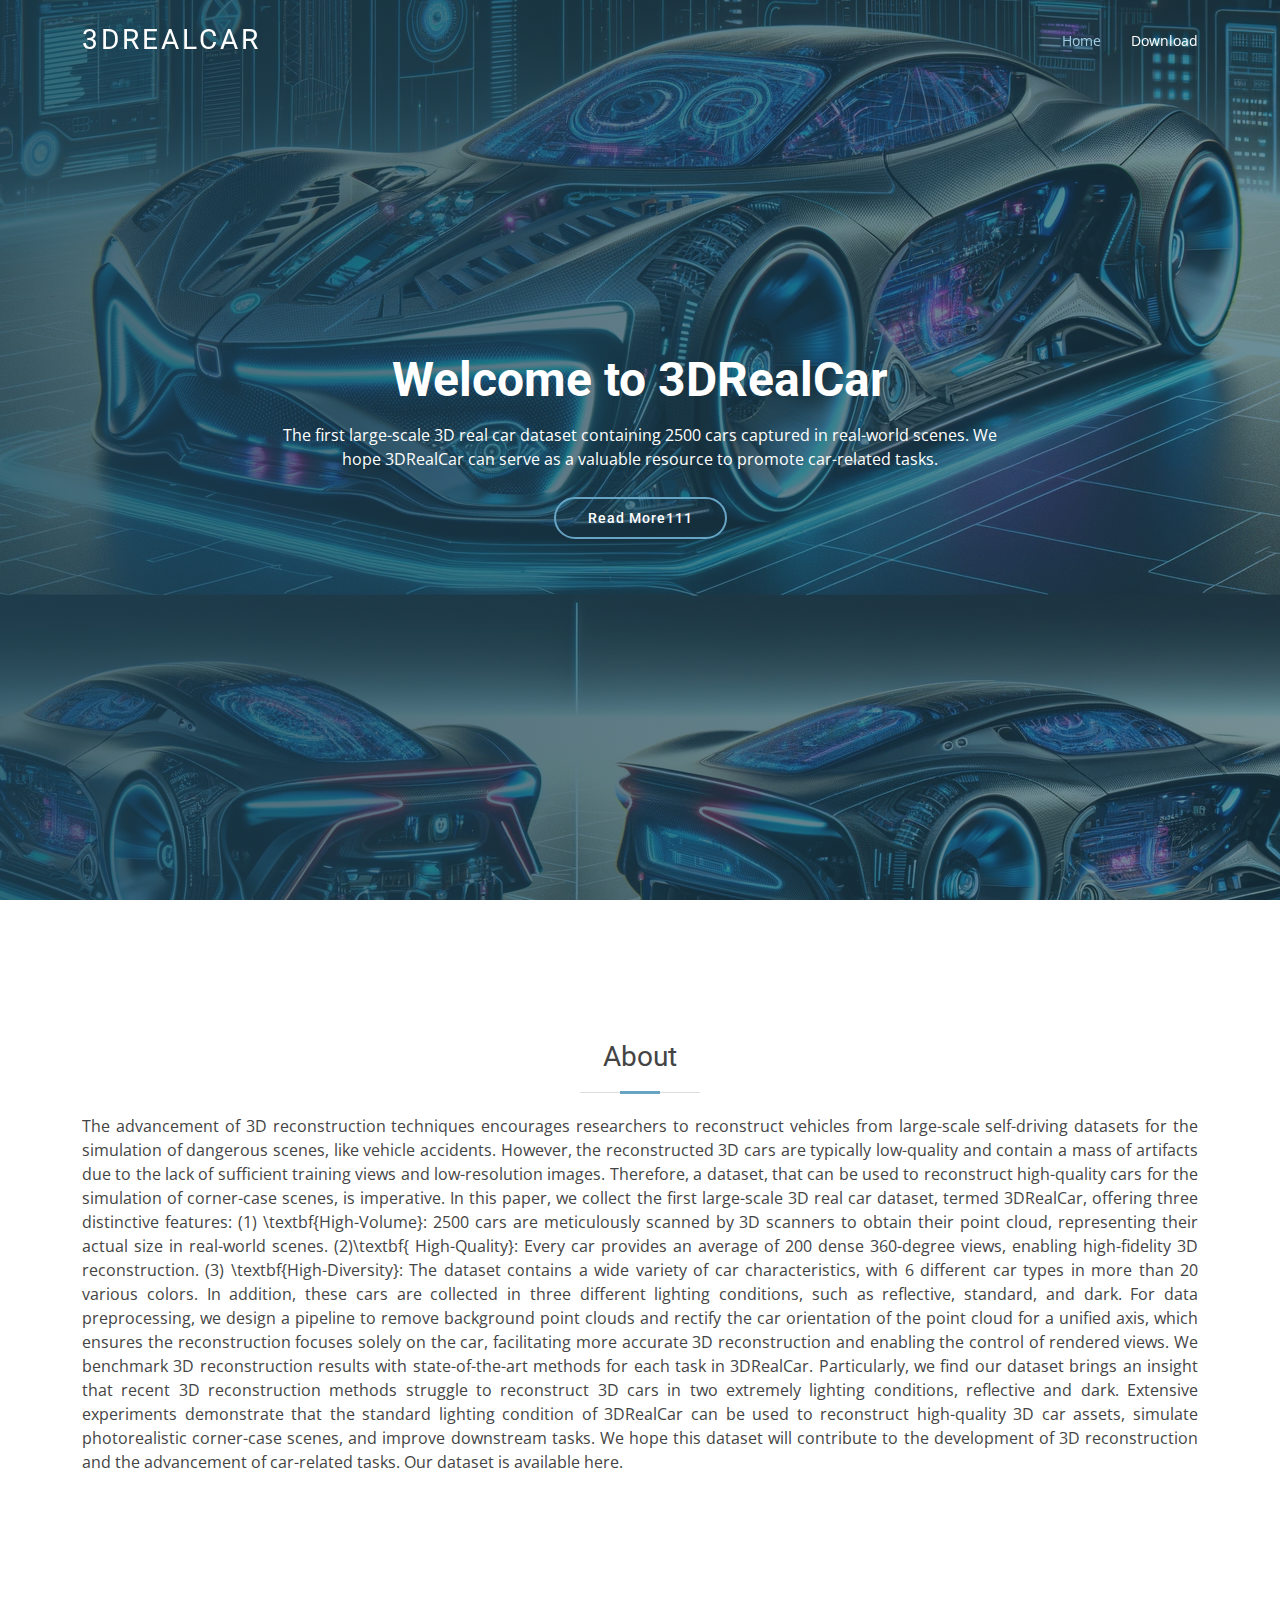
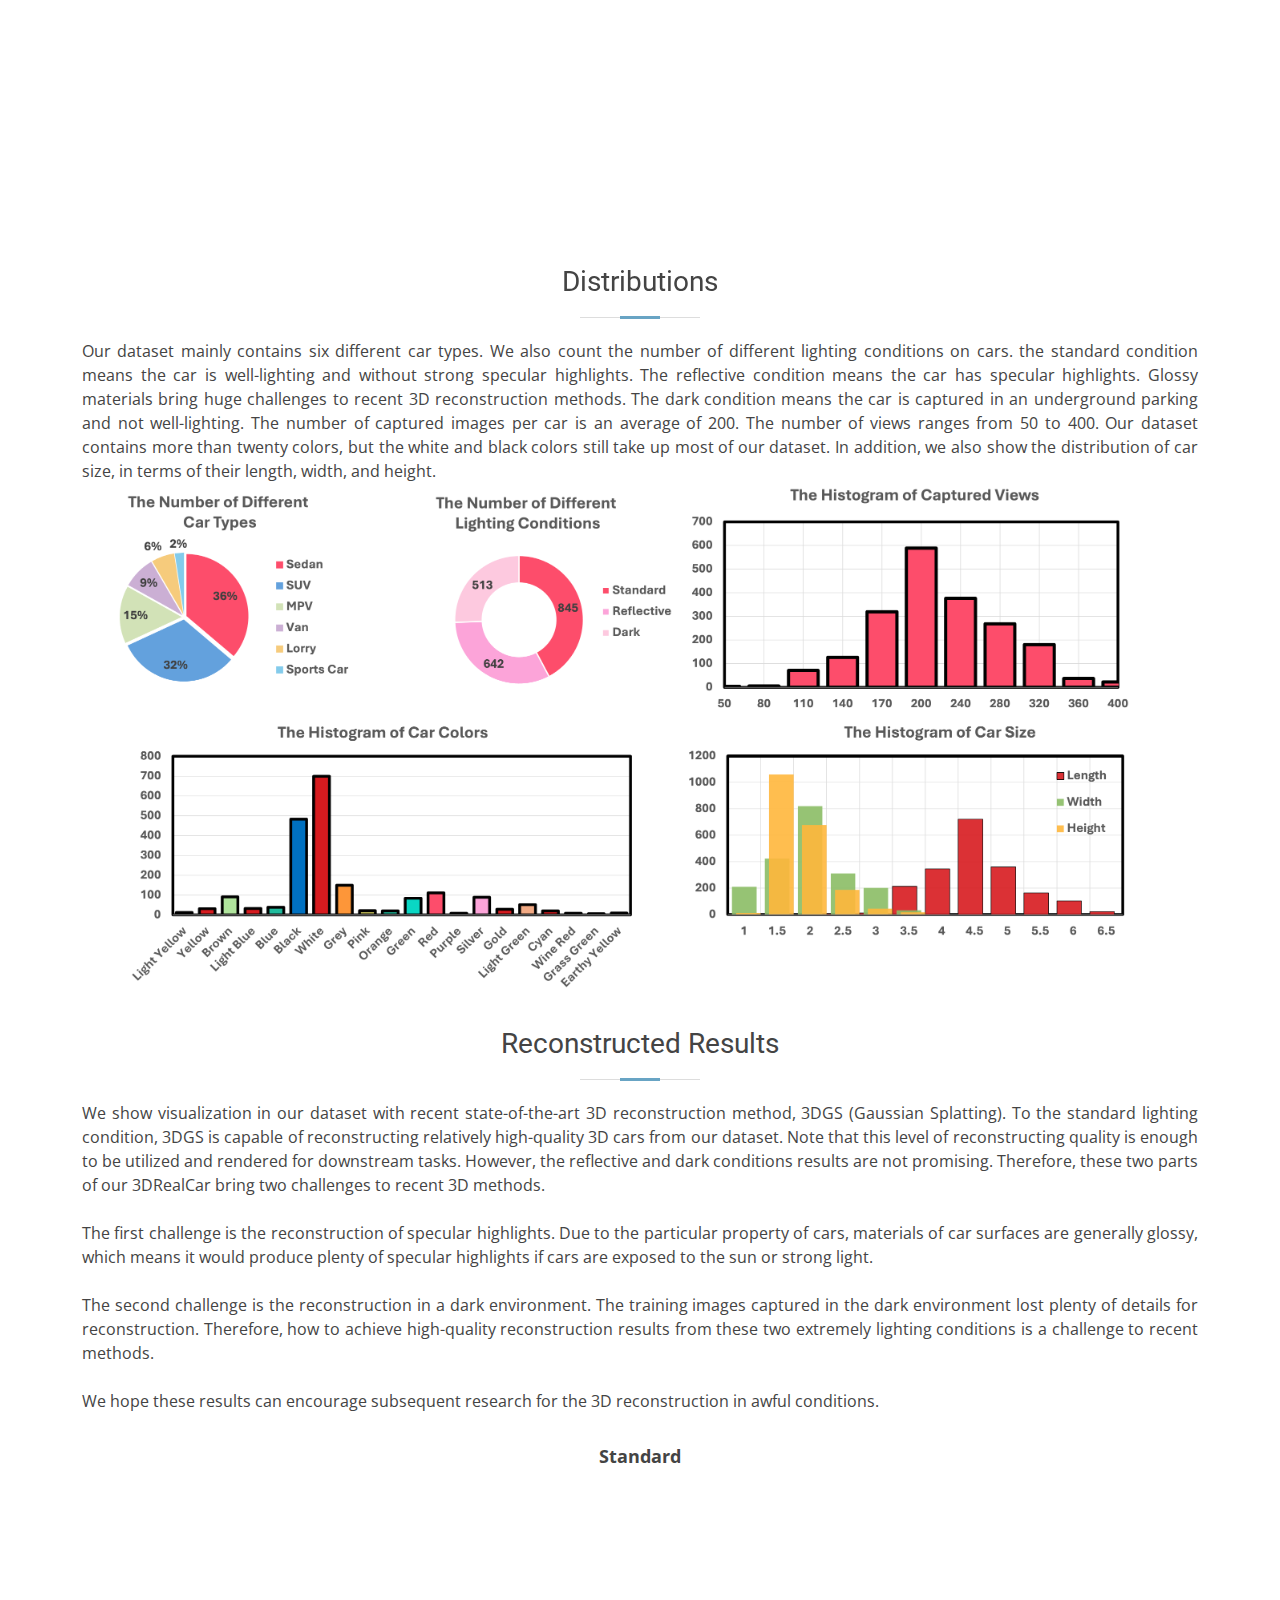
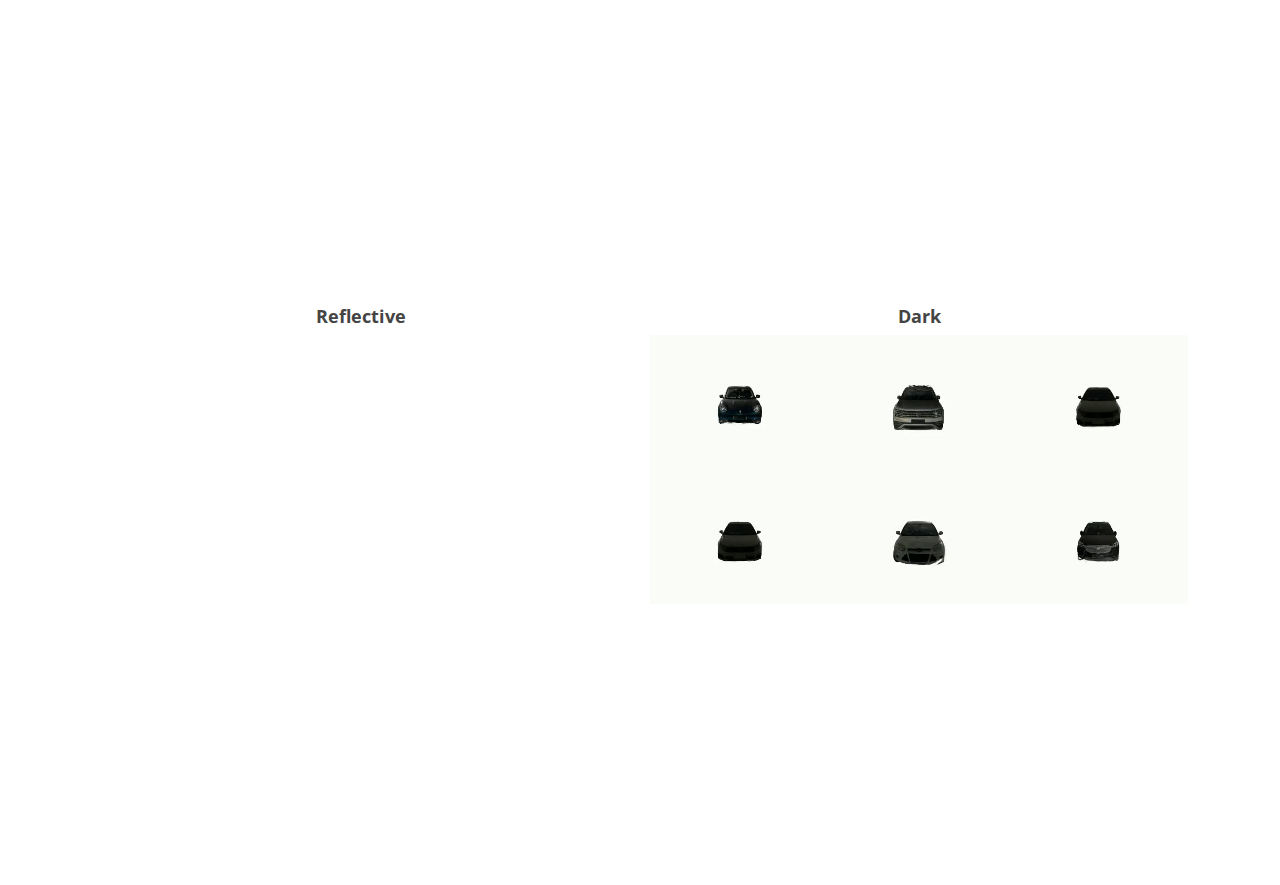
==== index.html @ 053c08f3 "update" ====
<!DOCTYPE html>
<html lang="en">

<head>
  <meta charset="utf-8">
  <meta content="width=device-width, initial-scale=1.0" name="viewport">

  <title>3DRealCar: The first large-scale 3D car dataset </title>
  <meta content="" name="description">
  <meta content="" name="keywords">

  <!-- Favicons -->
  <link href="assets/img/favicon.png" rel="icon">
  <link href="assets/img/apple-touch-icon.png" rel="apple-touch-icon">

  <!-- Google Fonts -->
  <link href="https://fonts.googleapis.com/css?family=Open+Sans:300,300i,400,400i,600,600i,700,700i|Roboto:300,300i,400,400i,500,500i,700,700i&display=swap" rel="stylesheet">

  <!-- Vendor CSS Files -->
  <link href="assets/vendor/animate.css/animate.min.css" rel="stylesheet">
  <link href="assets/vendor/aos/aos.css" rel="stylesheet">
  <link href="assets/vendor/bootstrap/css/bootstrap.min.css" rel="stylesheet">
  <link href="assets/vendor/bootstrap-icons/bootstrap-icons.css" rel="stylesheet">
  <link href="assets/vendor/boxicons/css/boxicons.min.css" rel="stylesheet">
  <link href="assets/vendor/glightbox/css/glightbox.min.css" rel="stylesheet">
  <link href="assets/vendor/swiper/swiper-bundle.min.css" rel="stylesheet">

  <!-- Template Main CSS File -->
  <link href="assets/css/style.css" rel="stylesheet">

  <!-- =======================================================
  * Template Name: Moderna
  * Template URL: https://bootstrapmade.com/free-bootstrap-template-corporate-moderna/
  * Updated: May 7 2024 with Bootstrap v5.3.3
  * Author: BootstrapMade.com
  * License: https://bootstrapmade.com/license/
  ======================================================== -->
</head>

<body>

  <!-- ======= Header ======= -->
  <header id="header" class="fixed-top d-flex align-items-center header-transparent">
    <div class="container d-flex justify-content-between align-items-center">

      <div class="logo">
        <h1 class="text-light"><a href="index.html"><span>3DRealCar</span></a></h1>
        <!-- Uncomment below if you prefer to use an image logo -->
        <!-- <a href="index.html"><img src="assets/img/logo.png" alt="" class="img-fluid"></a>-->
      </div>

      <nav id="navbar" class="navbar">
        <ul>
          <li><a class="active " href="index.html">Home</a></li>
          <li><a href="download.html">Download</a></li>
        </ul>
      </nav>

    </div>




  </header><!-- End Header -->

  <!-- ======= Hero No Slider Section ======= -->
  <section id="hero-no-slider" class="d-flex justify-cntent-center align-items-center">
    <div class="container position-relative" data-aos="fade-up" data-aos-delay="100">
      <div class="row justify-content-center">
        <div class="col-xl-8">
          <h2>Welcome to 3DRealCar</h2>
          <p>The first large-scale 3D real car dataset containing 2500 cars captured in real-world scenes. We hope 3DRealCar can serve as a valuable resource to promote car-related tasks.</p>
          <a href="#about" class="btn-get-started ">Read More111</a>
        </div>
      </div>
    </div>
  </section><!-- End Hero No Slider Sectio -->

  <main id="main">




    <!-- ======= Features Section ======= -->
    <section class="features">
      <div class="container">

        <div class="section-title" id="about">
          <h2>About</h2>

          <p>The advancement of 3D reconstruction techniques encourages researchers to reconstruct vehicles from large-scale self-driving datasets for the simulation of dangerous scenes, like vehicle accidents. However, the reconstructed 3D cars are typically low-quality and contain a mass of artifacts due to the lack of sufficient training views and low-resolution images.
Therefore, a dataset, that can be used to reconstruct high-quality cars for the simulation of corner-case scenes, is imperative. In this paper, we collect the first large-scale 3D real car dataset, termed 3DRealCar, offering three distinctive features: (1) \textbf{High-Volume}: 2500 cars are meticulously scanned by 3D scanners to obtain their point cloud, representing their actual size in real-world scenes. (2)\textbf{ High-Quality}: Every car provides an average of 200 dense 360-degree views, enabling high-fidelity 3D reconstruction. (3) \textbf{High-Diversity}: The dataset contains a wide variety of car characteristics, with 6 different car types in more than 20 various colors. In addition, these cars are collected in three different lighting conditions, such as reflective, standard, and dark.
For data preprocessing, we design a pipeline to remove background point clouds and rectify the car orientation of the point cloud for a unified axis, which ensures the reconstruction focuses solely on the car, facilitating more accurate 3D reconstruction and enabling the control of rendered views. We benchmark 3D reconstruction results with state-of-the-art methods for each task in 3DRealCar. Particularly, we find our dataset brings an insight that recent 3D reconstruction methods struggle to reconstruct 3D cars in two extremely lighting conditions, reflective and dark.  Extensive experiments demonstrate that the standard lighting condition of 3DRealCar can be used to reconstruct high-quality 3D car assets, simulate photorealistic corner-case scenes, and improve downstream tasks. We hope this dataset will contribute to the development of 3D reconstruction and the advancement of car-related tasks. Our dataset is available here.</p>
        </div>

        <div class="row" data-aos="fade-up">
          <img src="assets/img/diversity.png" class="img-fluid" alt="">
        </div>
    </div>

      <div class="container">

        <div class="section-title">
          <h2>Distributions</h2>
            <p>Our dataset mainly contains six different car types.
             We also count the number of different lighting conditions on cars.
              the standard condition means the car is well-lighting and without strong specular highlights.
              The reflective condition means the car has specular highlights.
              Glossy materials bring huge challenges to recent 3D reconstruction methods.
              The dark condition means the car is captured in an underground parking and not well-lighting.
              The number of captured images per car is an average of 200. The number of views ranges from 50 to 400.
              Our dataset contains more than twenty colors, but the white and black colors still take up most of our dataset.
              In addition, we also show the distribution of car size, in terms of their length, width, and height.  </p>

          <img src="assets/img/dis.png" class="img-fluid" alt="">

          </div>
      </div>

      <div class="container">

        <div class="section-title">
          <h2>Reconstructed Results</h2>
            <p>We show visualization in our dataset with recent state-of-the-art 3D reconstruction method, 3DGS (Gaussian Splatting).
                To the standard lighting condition,  3DGS is capable of reconstructing relatively high-quality 3D cars from our dataset.
                Note that this level of reconstructing quality is enough to be utilized and rendered for downstream tasks.
                However, the reflective and dark conditions results are not promising.
                Therefore, these two parts of our 3DRealCar bring two challenges to recent 3D methods. </p>
            <br>

                <p>The first challenge is the reconstruction of specular highlights.
                Due to the particular property of cars, materials of car surfaces are generally glossy,
                which means it would produce plenty of specular highlights if cars are exposed to the sun or strong light. </p>
            <br>

                <p>The second challenge is the reconstruction in a dark environment.
                The training images captured in the dark environment lost plenty of details for reconstruction.
                Therefore, how to achieve high-quality reconstruction results from these two extremely lighting conditions is a challenge
                to recent methods. </p>

            <br>
                <p>We hope these results can encourage subsequent research for the 3D reconstruction in awful conditions. </p>



        </div>

        <div class="video-container_std">
            <div class="video-title">Standard</div>
            <video autoplay muted loop playsinline>
                <source src="assets/video/standard_reencoded.mp4" type="video/mp4">
            </video>
        </div>






     <div class="video-container">



            <div class="video-item">
                <div class="video-title">Reflective</div>
                <video autoplay muted loop playsinline>
                    <source src="assets/video/reflective_reencoded.mp4" type="video/mp4">
                    Your browser does not support the video tag.
                </video>
            </div>

            <div class="video-item">
                <div class="video-title">Dark</div>
                <video autoplay muted loop playsinline>
                    <source src="assets/video/dark6_reencoded.mp4" type="video/mp4">
                    Your browser does not support the video tag.
                </video>
            </div>
        </div>



      </div>

    </section><!-- End Features Section -->
  </main><!-- End #main -->

  <!-- ======= Footer ======= -->

  <footer id="footer" data-aos="fade-up" data-aos-easing="ease-in-out" data-aos-duration="500">
    <div class="container">
      <div class="copyright">
<!--        &copy; Copyright <strong><span>Li Auto Inc</span></strong>. All Rights Reserved-->
        &copy; Copyright <strong><span>XXX</span></strong>. All Rights Reserved
      </div>
      <div class="credits">
        <!-- All the links in the footer should remain intact. -->
        <!-- You can delete the links only if you purchased the pro version. -->
        <!-- Licensing information: https://bootstrapmade.com/license/ -->
        <!-- Purchase the pro version with working PHP/AJAX contact form: https://bootstrapmade.com/free-bootstrap-template-corporate-moderna/ -->
        Designed by <a href="https://bootstrapmade.com/">BootstrapMade</a>
      </div>
    </div>
  </footer><!-- End Footer -->

  <a href="#" class="back-to-top d-flex align-items-center justify-content-center"><i class="bi bi-arrow-up-short"></i></a>

  <!-- Vendor JS Files -->
  <script src="assets/vendor/purecounter/purecounter_vanilla.js"></script>
  <script src="assets/vendor/aos/aos.js"></script>
  <script src="assets/vendor/bootstrap/js/bootstrap.bundle.min.js"></script>
  <script src="assets/vendor/glightbox/js/glightbox.min.js"></script>
  <script src="assets/vendor/isotope-layout/isotope.pkgd.min.js"></script>
  <script src="assets/vendor/swiper/swiper-bundle.min.js"></script>
  <script src="assets/vendor/waypoints/noframework.waypoints.js"></script>
  <script src="assets/vendor/php-email-form/validate.js"></script>

  <!-- Template Main JS File -->
  <script src="assets/js/main.js"></script>

</body>

</html>
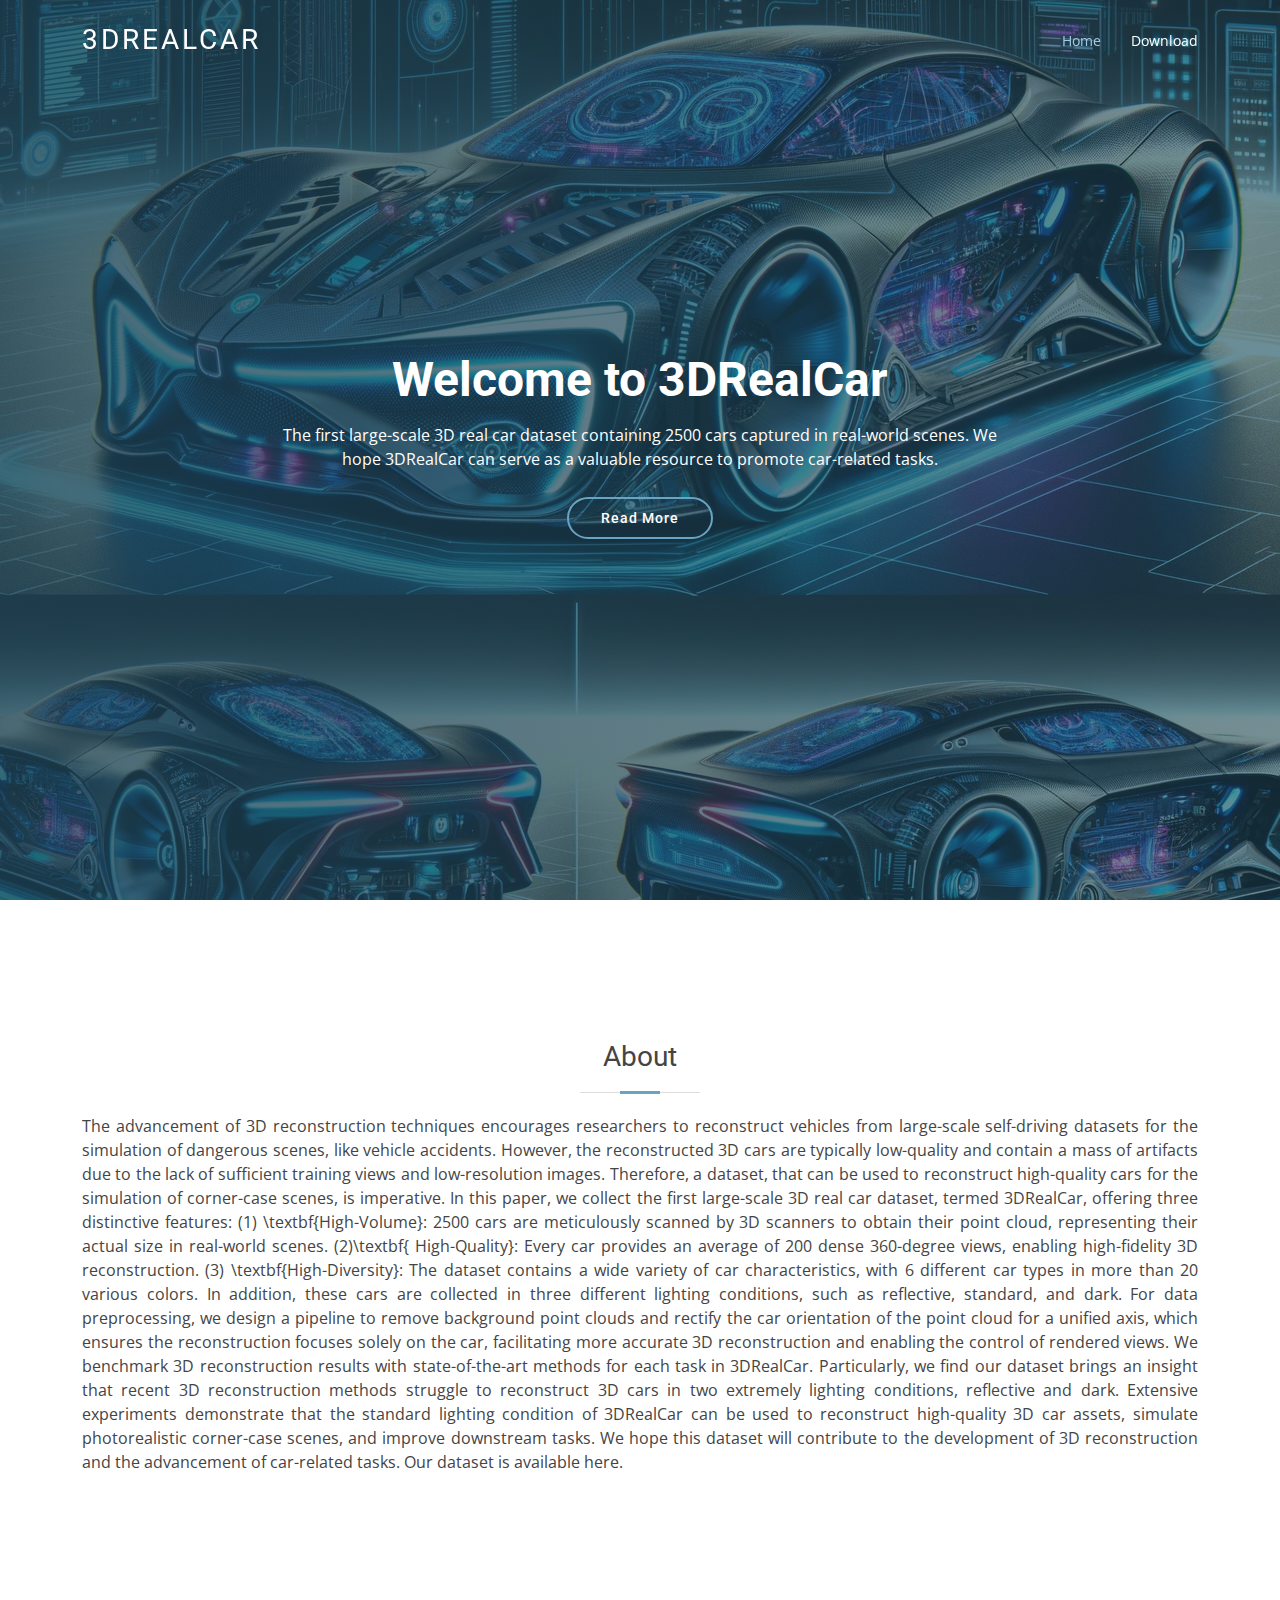
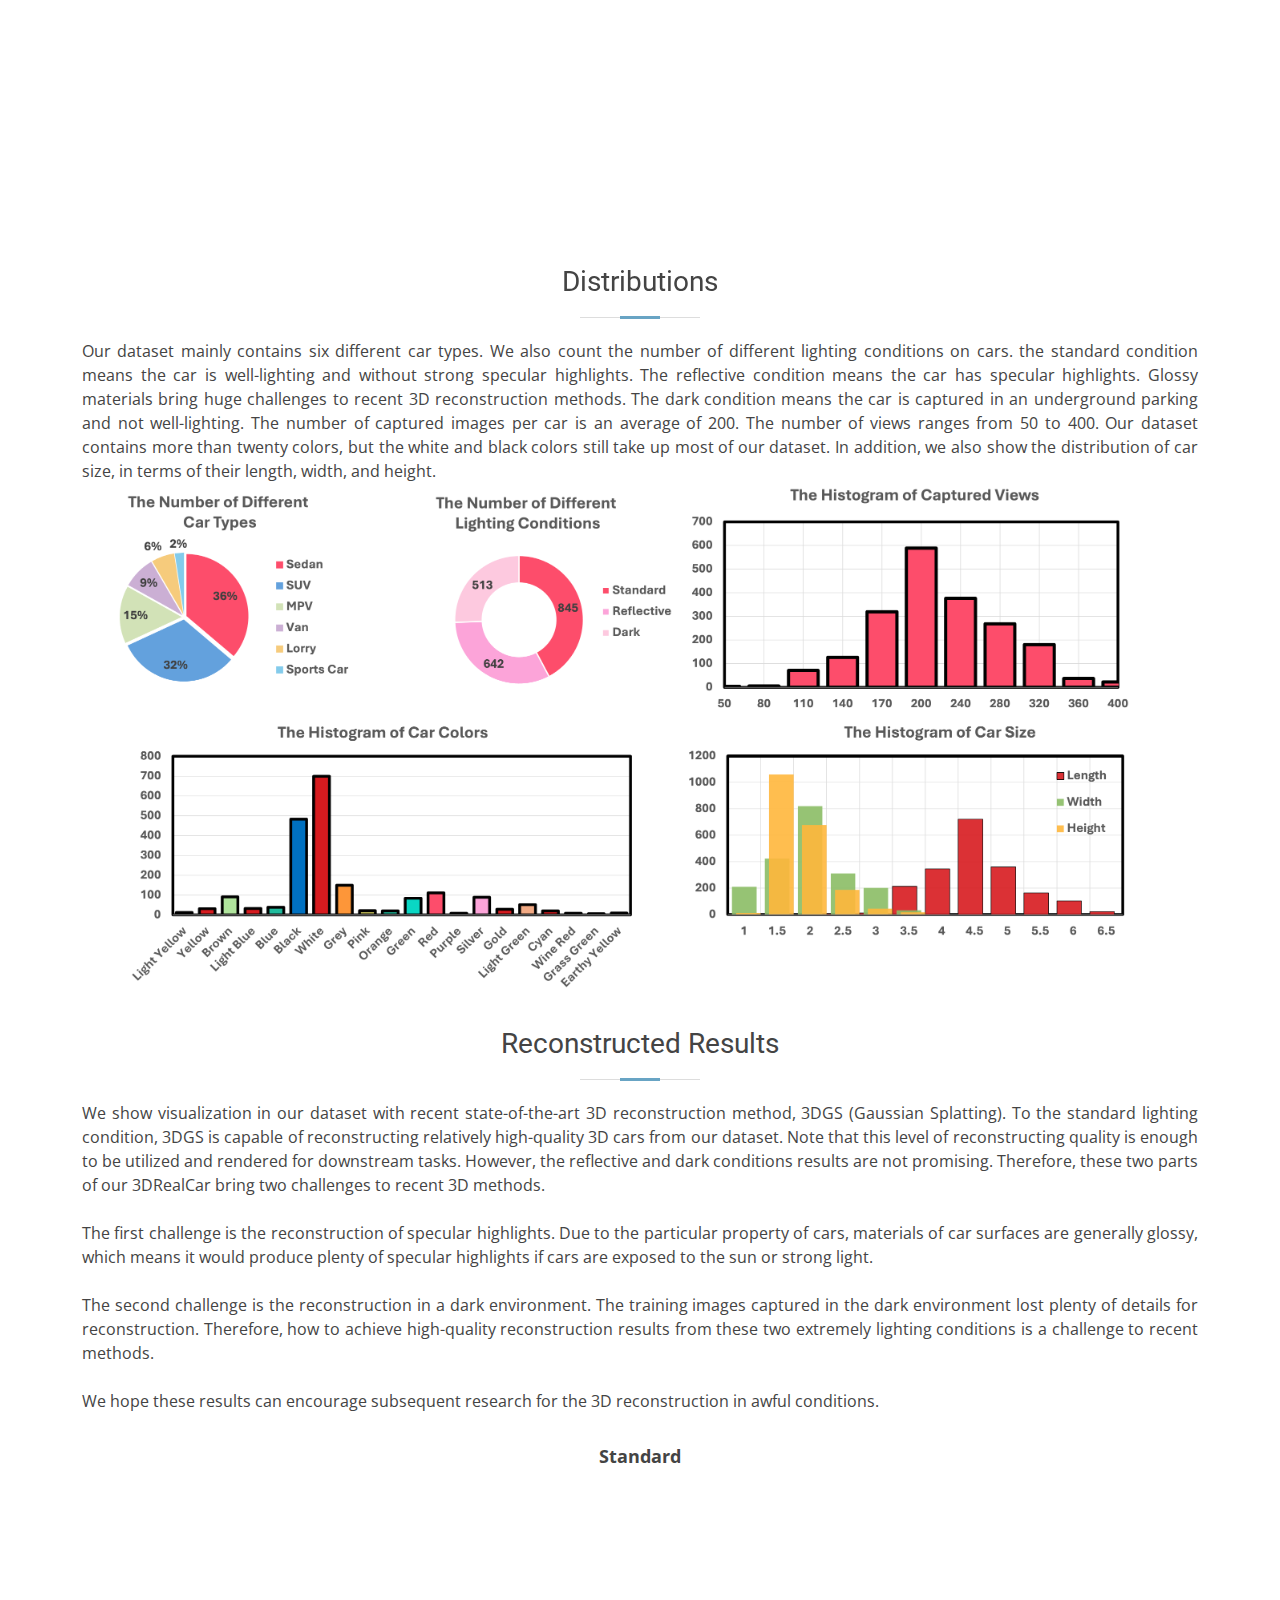
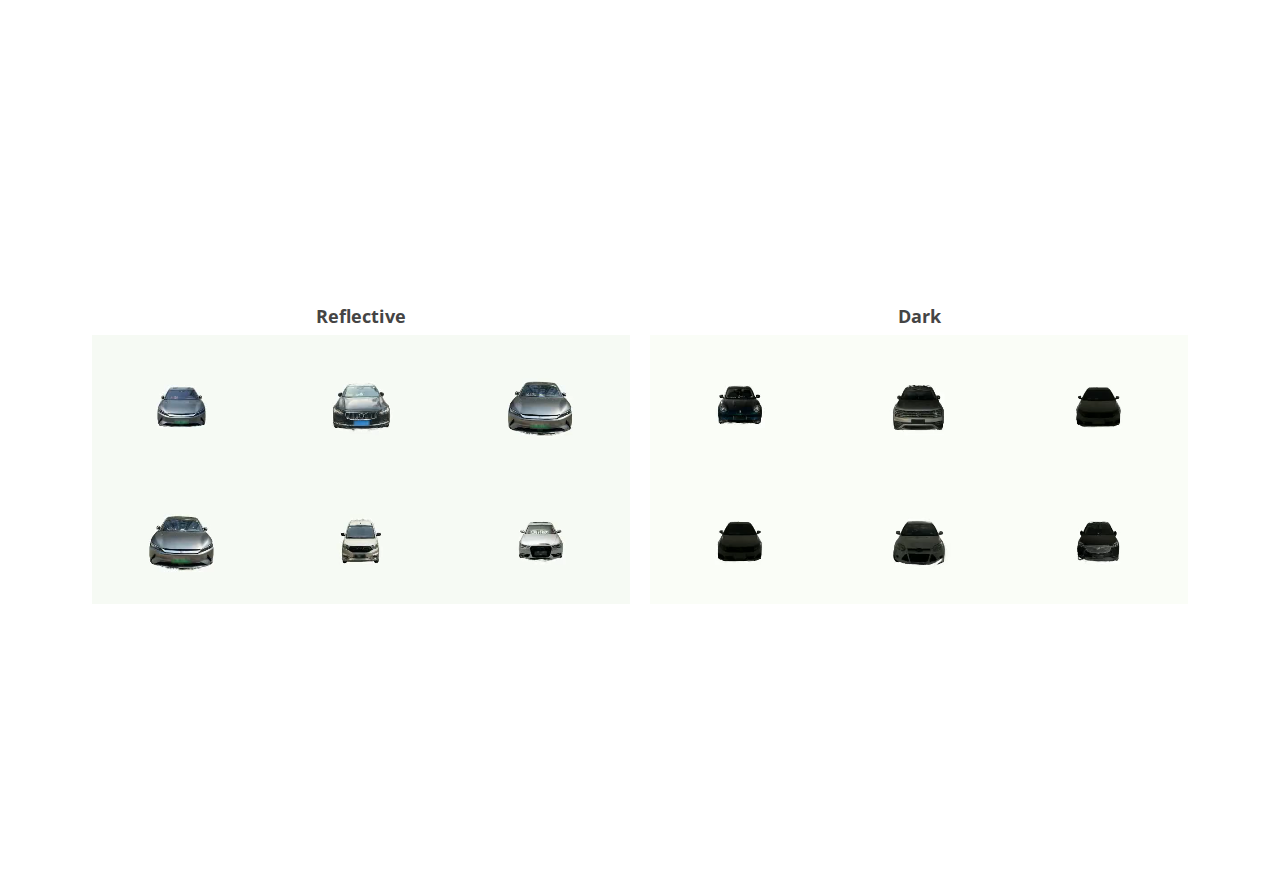
==== commit 35f0c763: "update download" ====
--- a/index.html
+++ b/index.html
@@ -70,7 +70,7 @@
         <div class="col-xl-8">
           <h2>Welcome to 3DRealCar</h2>
           <p>The first large-scale 3D real car dataset containing 2500 cars captured in real-world scenes. We hope 3DRealCar can serve as a valuable resource to promote car-related tasks.</p>
-          <a href="#about" class="btn-get-started ">Read More111</a>
+          <a href="#about" class="btn-get-started ">Read More</a>
         </div>
       </div>
     </div>
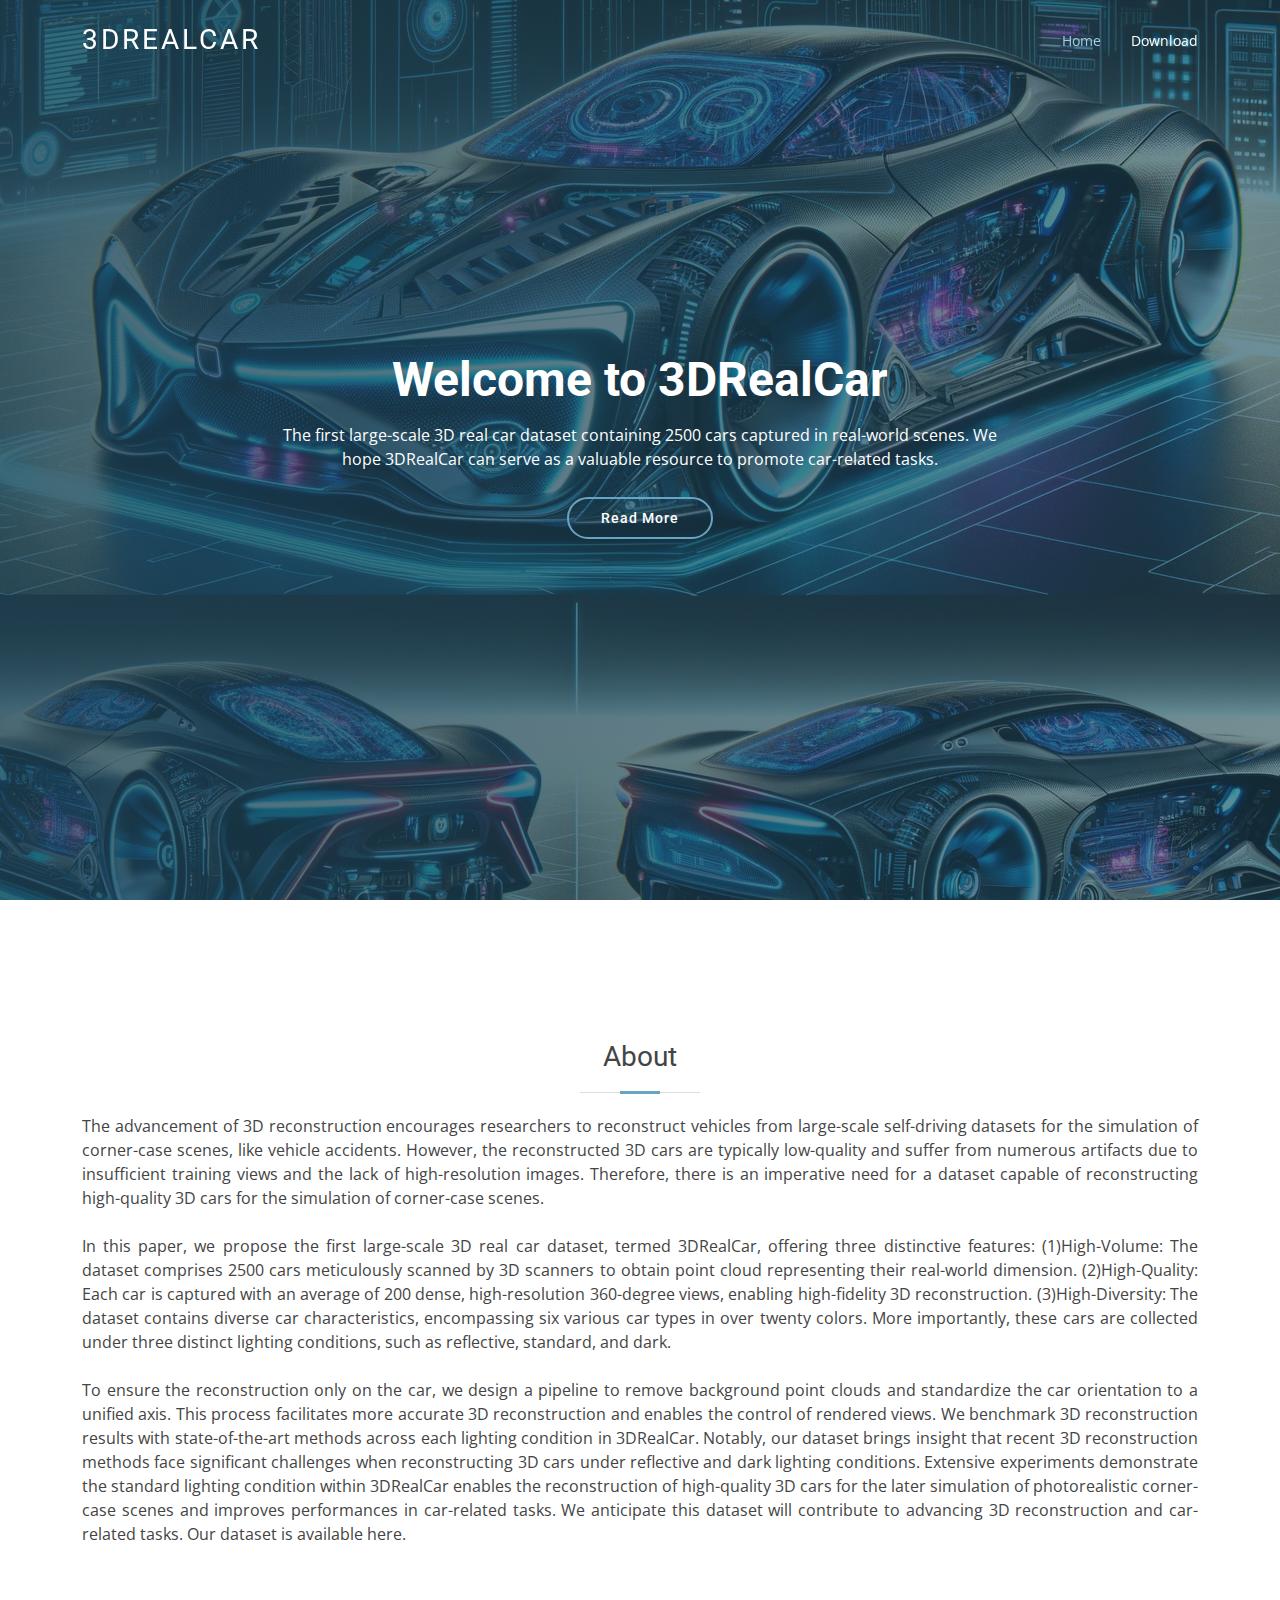
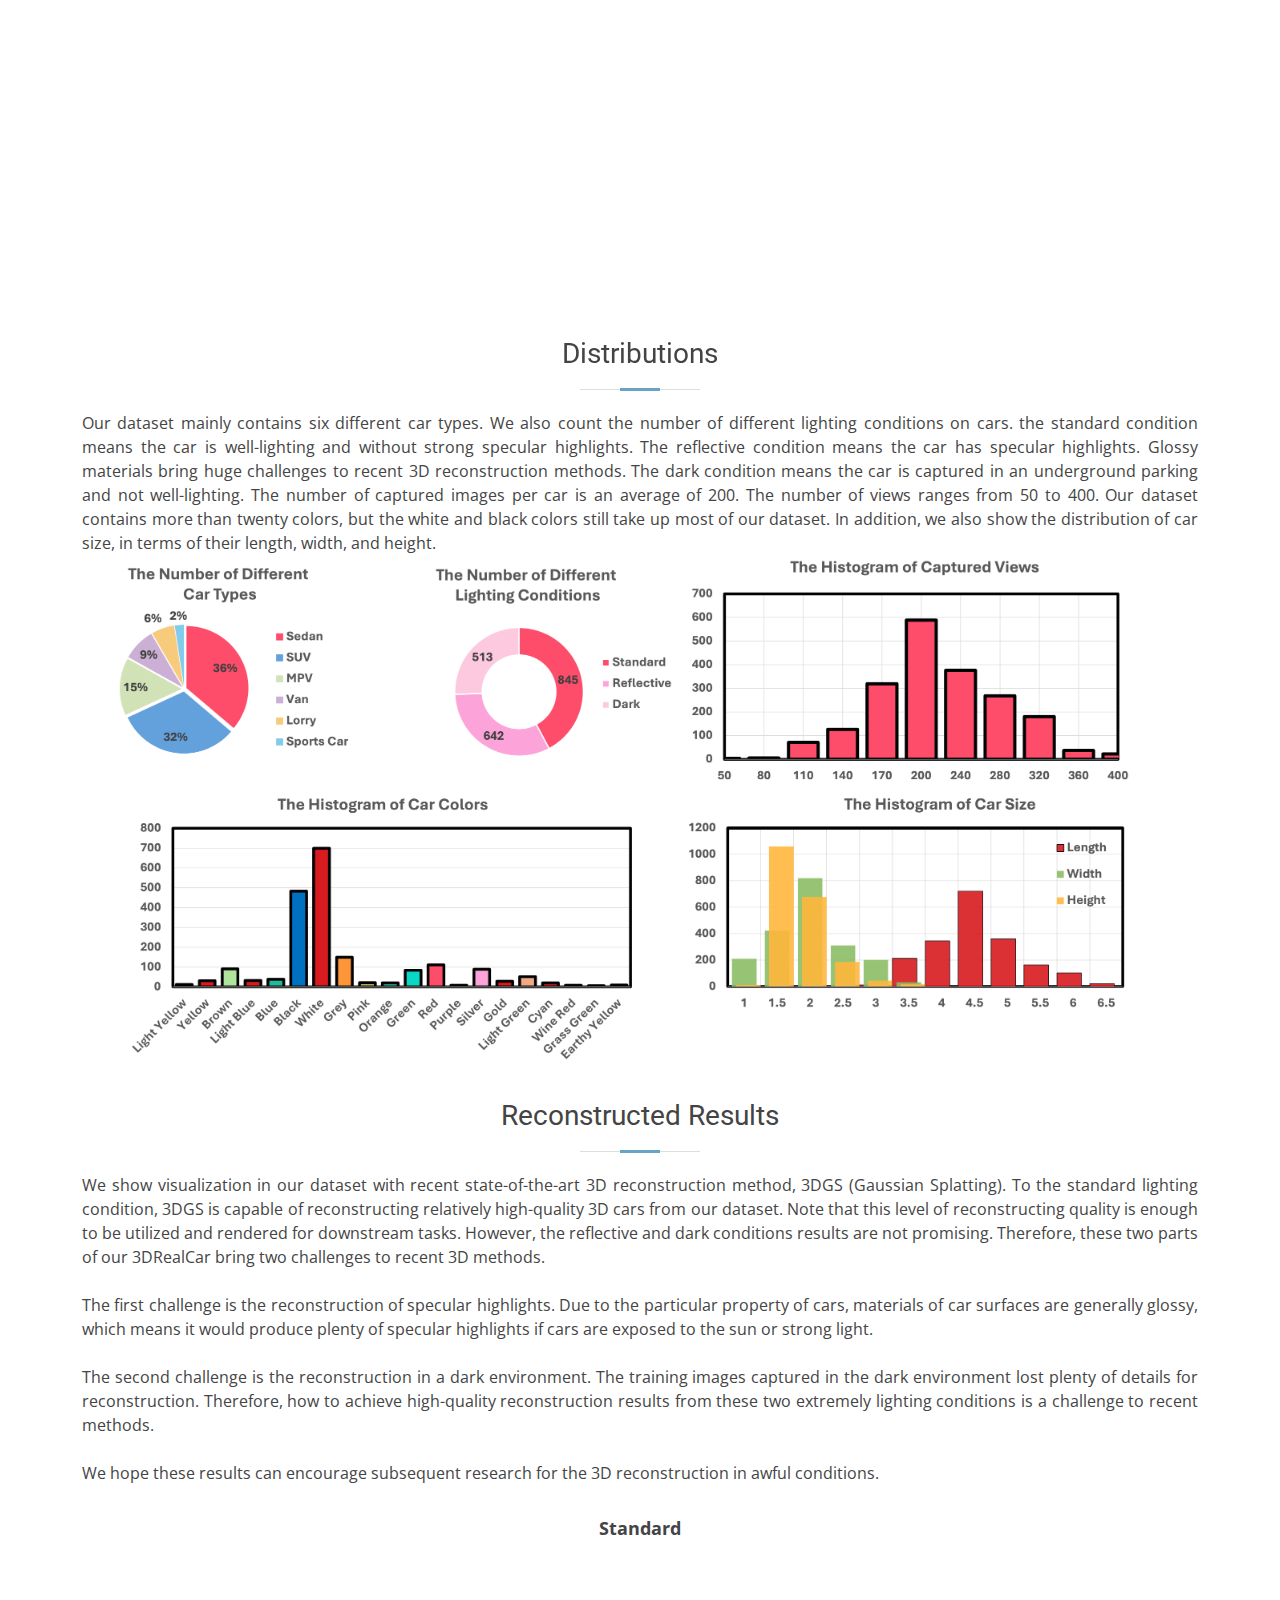
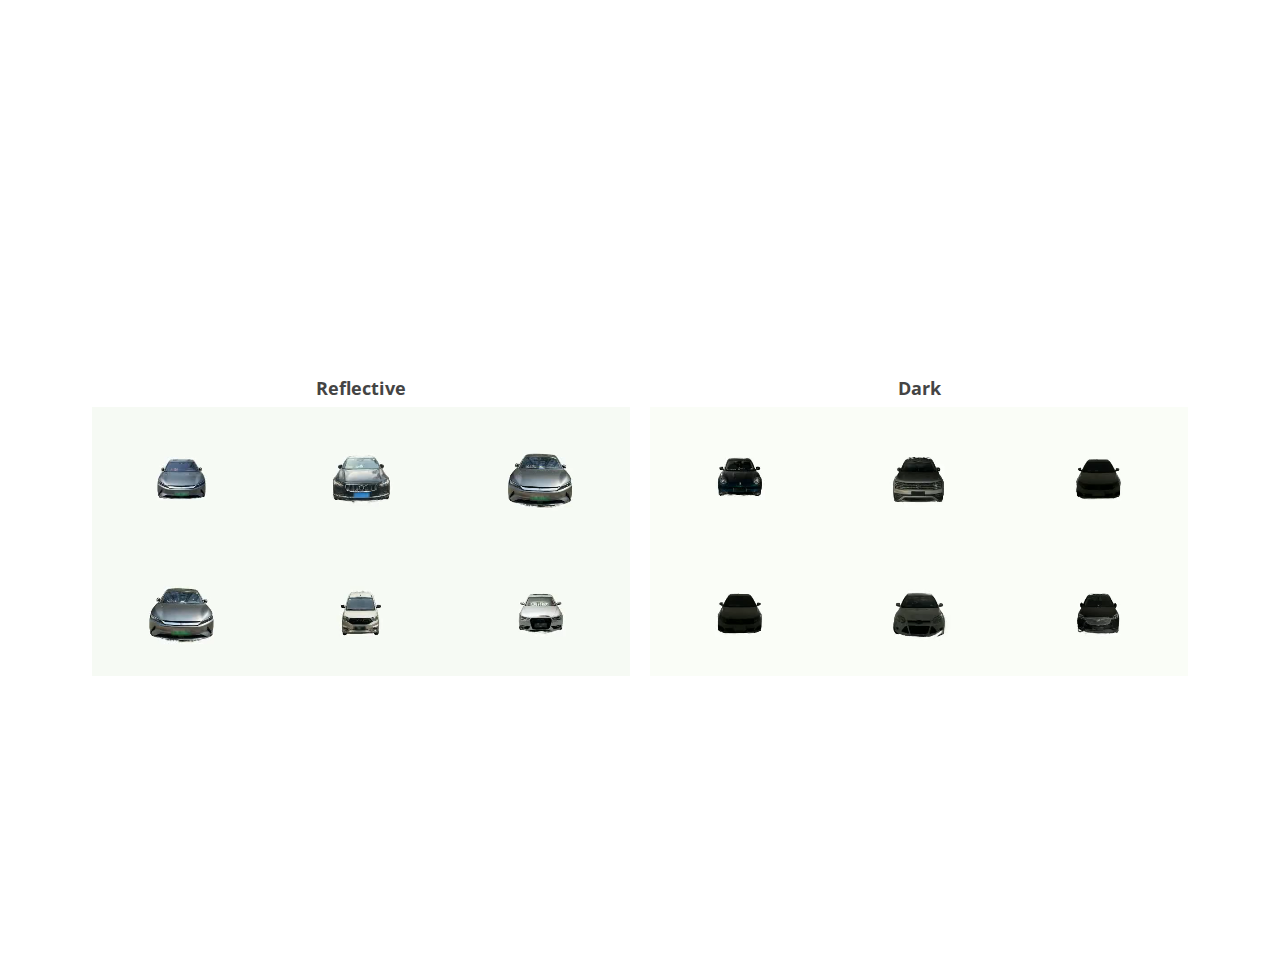
==== commit 187e8c1a: "update" ====
--- a/index.html
+++ b/index.html
@@ -87,10 +87,31 @@
 
         <div class="section-title" id="about">
           <h2>About</h2>
-
-          <p>The advancement of 3D reconstruction techniques encourages researchers to reconstruct vehicles from large-scale self-driving datasets for the simulation of dangerous scenes, like vehicle accidents. However, the reconstructed 3D cars are typically low-quality and contain a mass of artifacts due to the lack of sufficient training views and low-resolution images.
-Therefore, a dataset, that can be used to reconstruct high-quality cars for the simulation of corner-case scenes, is imperative. In this paper, we collect the first large-scale 3D real car dataset, termed 3DRealCar, offering three distinctive features: (1) \textbf{High-Volume}: 2500 cars are meticulously scanned by 3D scanners to obtain their point cloud, representing their actual size in real-world scenes. (2)\textbf{ High-Quality}: Every car provides an average of 200 dense 360-degree views, enabling high-fidelity 3D reconstruction. (3) \textbf{High-Diversity}: The dataset contains a wide variety of car characteristics, with 6 different car types in more than 20 various colors. In addition, these cars are collected in three different lighting conditions, such as reflective, standard, and dark.
-For data preprocessing, we design a pipeline to remove background point clouds and rectify the car orientation of the point cloud for a unified axis, which ensures the reconstruction focuses solely on the car, facilitating more accurate 3D reconstruction and enabling the control of rendered views. We benchmark 3D reconstruction results with state-of-the-art methods for each task in 3DRealCar. Particularly, we find our dataset brings an insight that recent 3D reconstruction methods struggle to reconstruct 3D cars in two extremely lighting conditions, reflective and dark.  Extensive experiments demonstrate that the standard lighting condition of 3DRealCar can be used to reconstruct high-quality 3D car assets, simulate photorealistic corner-case scenes, and improve downstream tasks. We hope this dataset will contribute to the development of 3D reconstruction and the advancement of car-related tasks. Our dataset is available here.</p>
+          
+          <p>The advancement of 3D reconstruction encourages researchers to reconstruct vehicles from large-scale self-driving datasets for the simulation of corner-case scenes, like vehicle accidents. 
+            However, the reconstructed 3D cars are typically low-quality and suffer from numerous artifacts due to insufficient training views and the lack of high-resolution images. 
+            Therefore, there is an imperative need for a dataset capable of reconstructing high-quality 3D cars for the simulation of corner-case scenes. 
+            </p>
+            <br>
+
+          <p>
+            In this paper, we propose the first large-scale 3D real car dataset, termed 3DRealCar, offering three distinctive features: 
+            (1)High-Volume: The dataset comprises 2500 cars meticulously scanned by 3D scanners to obtain point cloud representing their real-world dimension. 
+            (2)High-Quality: Each car is captured with an average of 200 dense, high-resolution 360-degree views, enabling high-fidelity 3D reconstruction.
+            (3)High-Diversity: The dataset contains diverse car characteristics, encompassing six various car types in over twenty colors. 
+            More importantly, these cars are collected under three distinct lighting conditions, such as reflective, standard, and dark. 
+
+          </p>
+          <br>
+
+          <p>
+            To ensure the reconstruction only on the car, we design a pipeline to remove background point clouds and standardize the car orientation to a unified axis.
+             This process facilitates more accurate 3D reconstruction and enables the control of rendered views.
+              We benchmark 3D reconstruction results with state-of-the-art methods across each lighting condition in 3DRealCar.
+               Notably, our dataset brings insight that recent 3D reconstruction methods face significant challenges when reconstructing 3D cars under reflective and dark lighting conditions. 
+                Extensive experiments demonstrate the standard lighting condition within 3DRealCar enables the reconstruction of high-quality 3D cars for the later simulation of photorealistic corner-case scenes and improves performances in car-related tasks. 
+                We anticipate this dataset will contribute to advancing 3D reconstruction and car-related tasks. Our dataset is available here.
+            </p>
         </div>
 
         <div class="row" data-aos="fade-up">
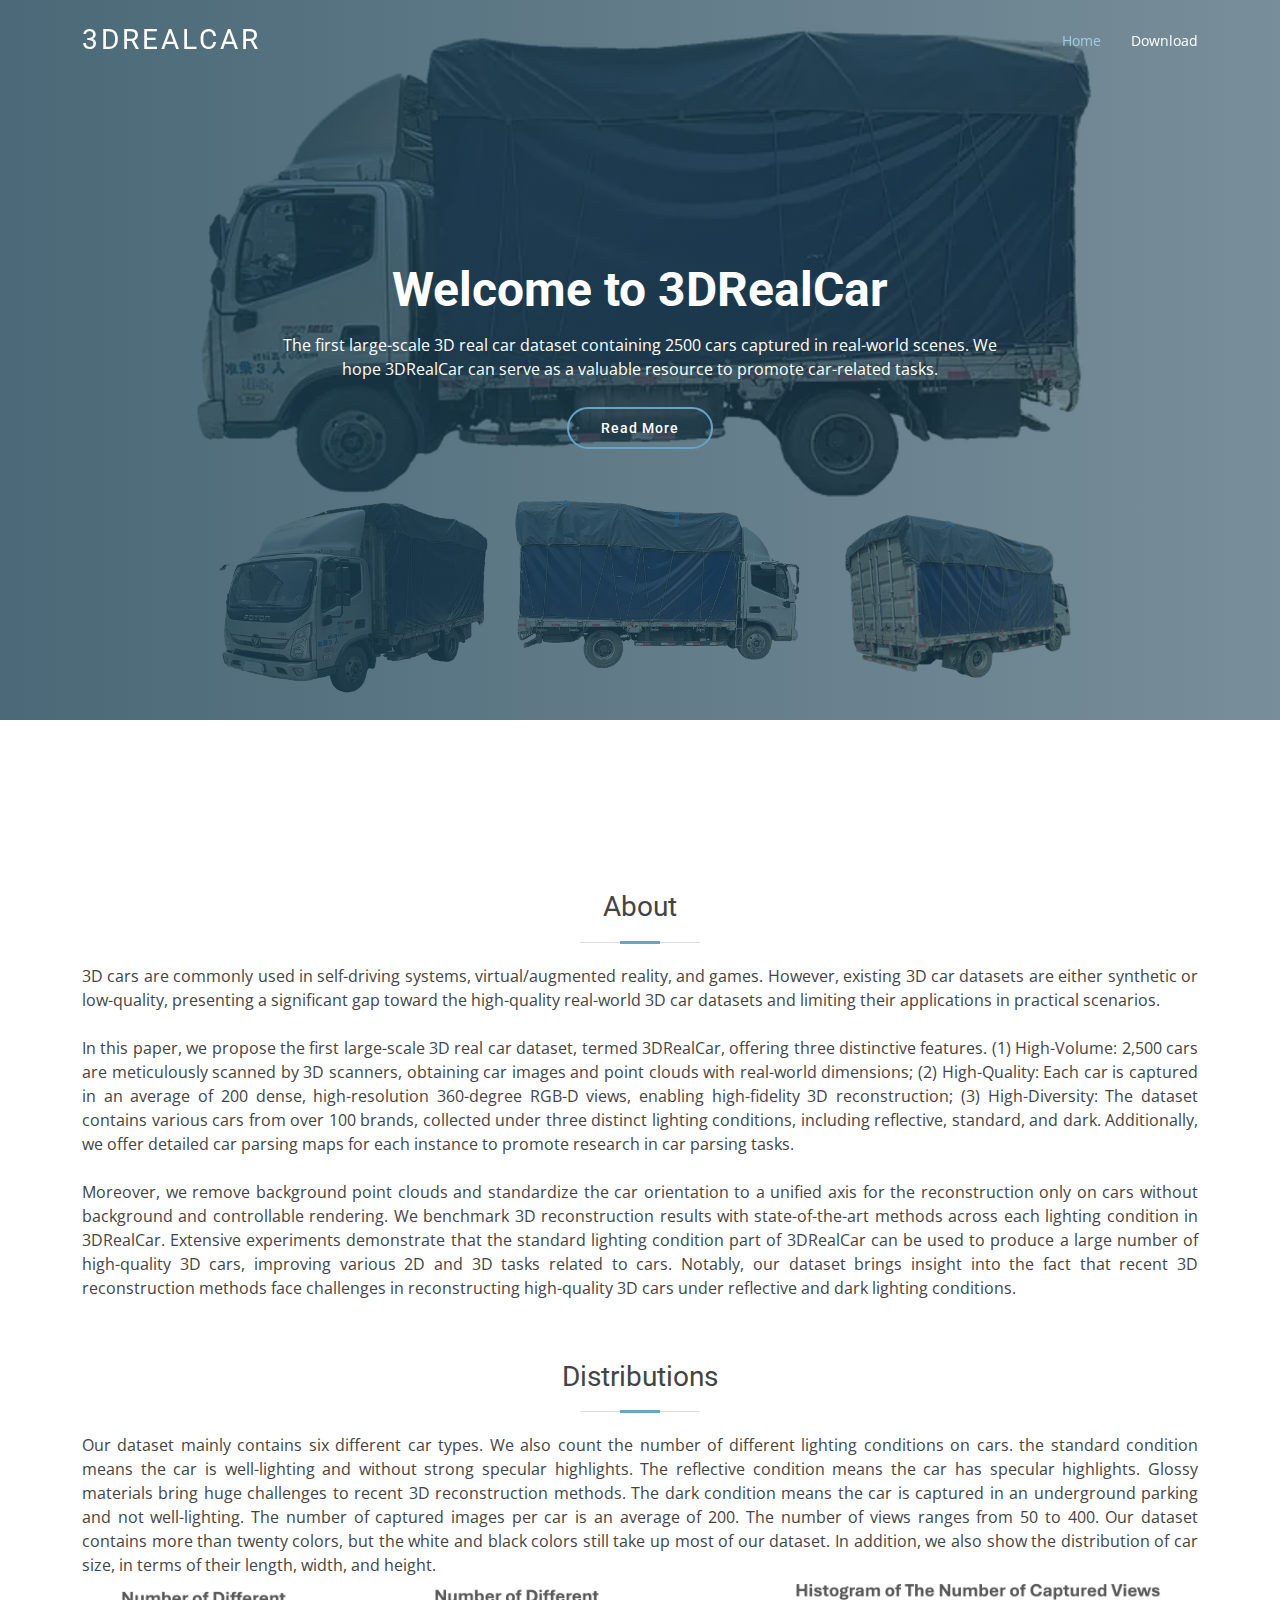
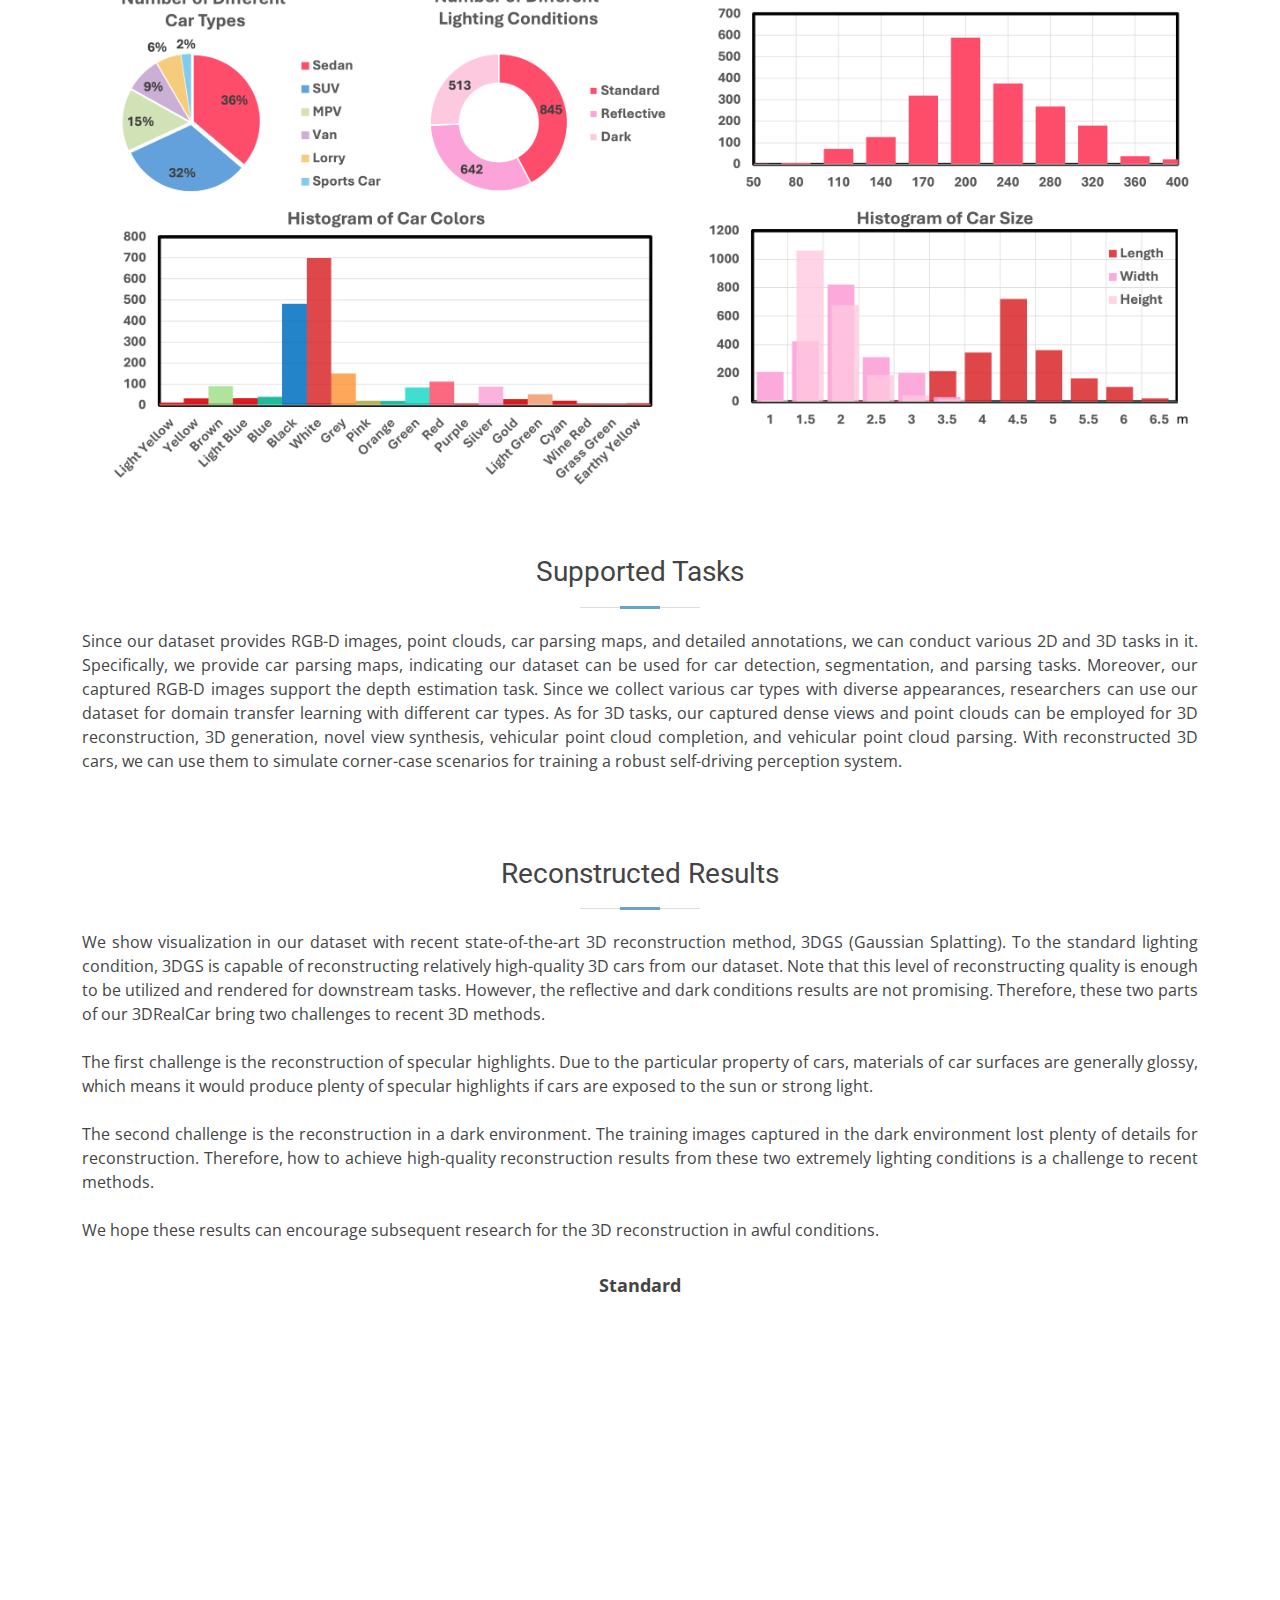
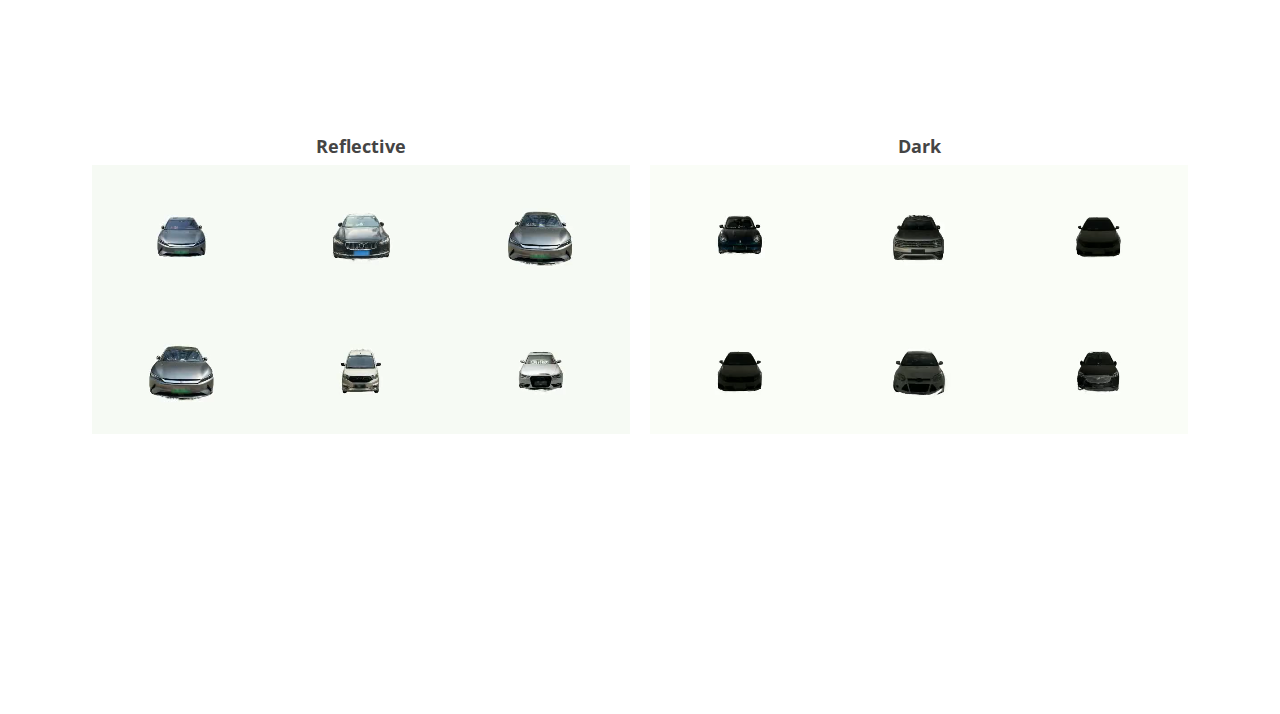
==== commit ad78dae1: "updae" ====
--- a/index.html
+++ b/index.html
@@ -88,34 +88,30 @@
         <div class="section-title" id="about">
           <h2>About</h2>
           
-          <p>The advancement of 3D reconstruction encourages researchers to reconstruct vehicles from large-scale self-driving datasets for the simulation of corner-case scenes, like vehicle accidents. 
-            However, the reconstructed 3D cars are typically low-quality and suffer from numerous artifacts due to insufficient training views and the lack of high-resolution images. 
-            Therefore, there is an imperative need for a dataset capable of reconstructing high-quality 3D cars for the simulation of corner-case scenes. 
+          <p>3D cars are commonly used in self-driving systems, virtual/augmented reality, and games. 
+            However, existing 3D car datasets are either synthetic or low-quality, presenting a significant gap toward the high-quality real-world 3D car datasets and limiting their applications in practical scenarios. 
             </p>
             <br>
 
           <p>
-            In this paper, we propose the first large-scale 3D real car dataset, termed 3DRealCar, offering three distinctive features: 
-            (1)High-Volume: The dataset comprises 2500 cars meticulously scanned by 3D scanners to obtain point cloud representing their real-world dimension. 
-            (2)High-Quality: Each car is captured with an average of 200 dense, high-resolution 360-degree views, enabling high-fidelity 3D reconstruction.
-            (3)High-Diversity: The dataset contains diverse car characteristics, encompassing six various car types in over twenty colors. 
-            More importantly, these cars are collected under three distinct lighting conditions, such as reflective, standard, and dark. 
-
+            In this paper, we propose the first large-scale 3D real car dataset, termed 3DRealCar, offering three distinctive features.
+             (1) High-Volume: 2,500 cars are meticulously scanned by 3D scanners, obtaining car images and point clouds with real-world dimensions; 
+             (2) High-Quality: Each car is captured in an average of 200 dense, high-resolution 360-degree RGB-D views, enabling high-fidelity 3D reconstruction; 
+             (3) High-Diversity: The dataset contains various cars from over 100 brands, collected under three distinct lighting conditions, including reflective, standard, and dark.
+              Additionally, we offer detailed car parsing maps for each instance to promote research in car parsing tasks.
           </p>
           <br>
 
           <p>
-            To ensure the reconstruction only on the car, we design a pipeline to remove background point clouds and standardize the car orientation to a unified axis.
-             This process facilitates more accurate 3D reconstruction and enables the control of rendered views.
-              We benchmark 3D reconstruction results with state-of-the-art methods across each lighting condition in 3DRealCar.
-               Notably, our dataset brings insight that recent 3D reconstruction methods face significant challenges when reconstructing 3D cars under reflective and dark lighting conditions. 
-                Extensive experiments demonstrate the standard lighting condition within 3DRealCar enables the reconstruction of high-quality 3D cars for the later simulation of photorealistic corner-case scenes and improves performances in car-related tasks. 
-                We anticipate this dataset will contribute to advancing 3D reconstruction and car-related tasks. Our dataset is available here.
+            Moreover, we remove background point clouds and standardize the car orientation to a unified axis for the reconstruction only on cars without background and controllable rendering.
+            We benchmark 3D reconstruction results with state-of-the-art methods across each lighting condition in 3DRealCar.
+            Extensive experiments demonstrate that the standard lighting condition part of 3DRealCar can be used to produce a large number of high-quality 3D cars, improving various 2D and 3D tasks related to cars.
+            Notably, our dataset brings insight into the fact that recent 3D reconstruction methods face challenges in reconstructing high-quality 3D cars under reflective and dark lighting conditions. 
             </p>
         </div>
 
         <div class="row" data-aos="fade-up">
-          <img src="assets/img/diversity.png" class="img-fluid" alt="">
+          <img src="assets/img/teaser.png" class="img-fluid" alt="">
         </div>
     </div>
 
@@ -141,6 +137,21 @@
       <div class="container">
 
         <div class="section-title">
+          <h2>Supported Tasks</h2>
+            <p>Since our dataset provides RGB-D images, point clouds, car parsing maps, and detailed annotations, we can conduct various 2D and 3D tasks in it. 
+              Specifically, we provide car parsing maps, indicating our dataset can be used for car detection, segmentation, and parsing tasks. 
+              Moreover, our captured RGB-D images support the depth estimation task.
+              Since we collect various car types with diverse appearances, researchers can use our dataset for domain transfer learning with different car types. 
+              As for 3D tasks, our captured dense views and point clouds can be employed for 3D  reconstruction, 3D generation, novel view synthesis, vehicular point cloud completion, and vehicular point cloud parsing. 
+              With reconstructed 3D cars, we can use them to simulate corner-case scenarios for training a robust self-driving perception system. </p>
+
+          <img src="assets/img/tasks.png" class="img-fluid" alt="">
+
+          </div>
+      </div>
+      <div class="container">
+
+        <div class="section-title">
           <h2>Reconstructed Results</h2>
             <p>We show visualization in our dataset with recent state-of-the-art 3D reconstruction method, 3DGS (Gaussian Splatting).
                 To the standard lighting condition,  3DGS is capable of reconstructing relatively high-quality 3D cars from our dataset.
--- a/assets/css/style.css
+++ b/assets/css/style.css
@@ -487,7 +487,7 @@
 --------------------------------------------------------------*/
 #hero-no-slider {
   width: 100%;
-  height: 100vh;
+  height: 80vh;
   overflow: hidden;
   position: relative;
   text-align: center;
@@ -562,6 +562,7 @@
 .section-title h2 {
   font-size: 28px;
   font-weight: 400;
+  margin-top: 30px;
   margin-bottom: 20px;
   padding-bottom: 20px;
   position: relative;
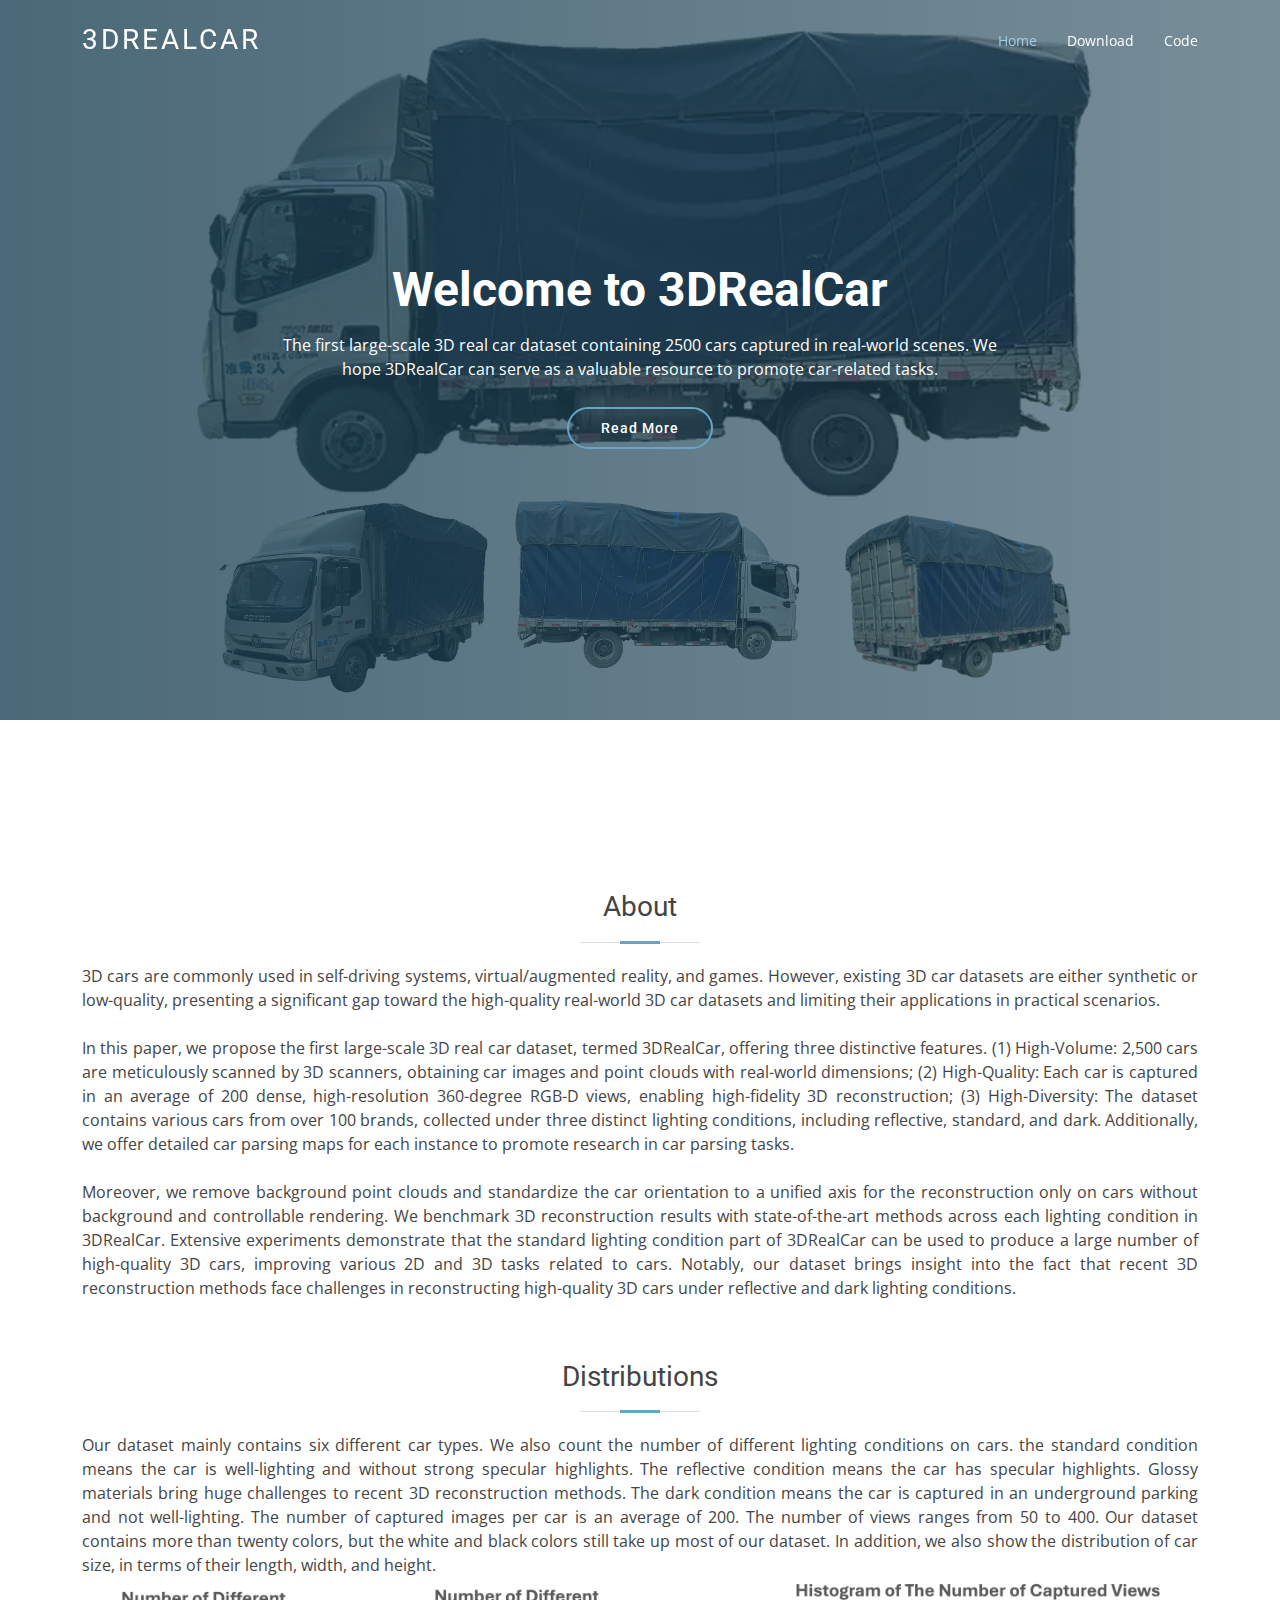
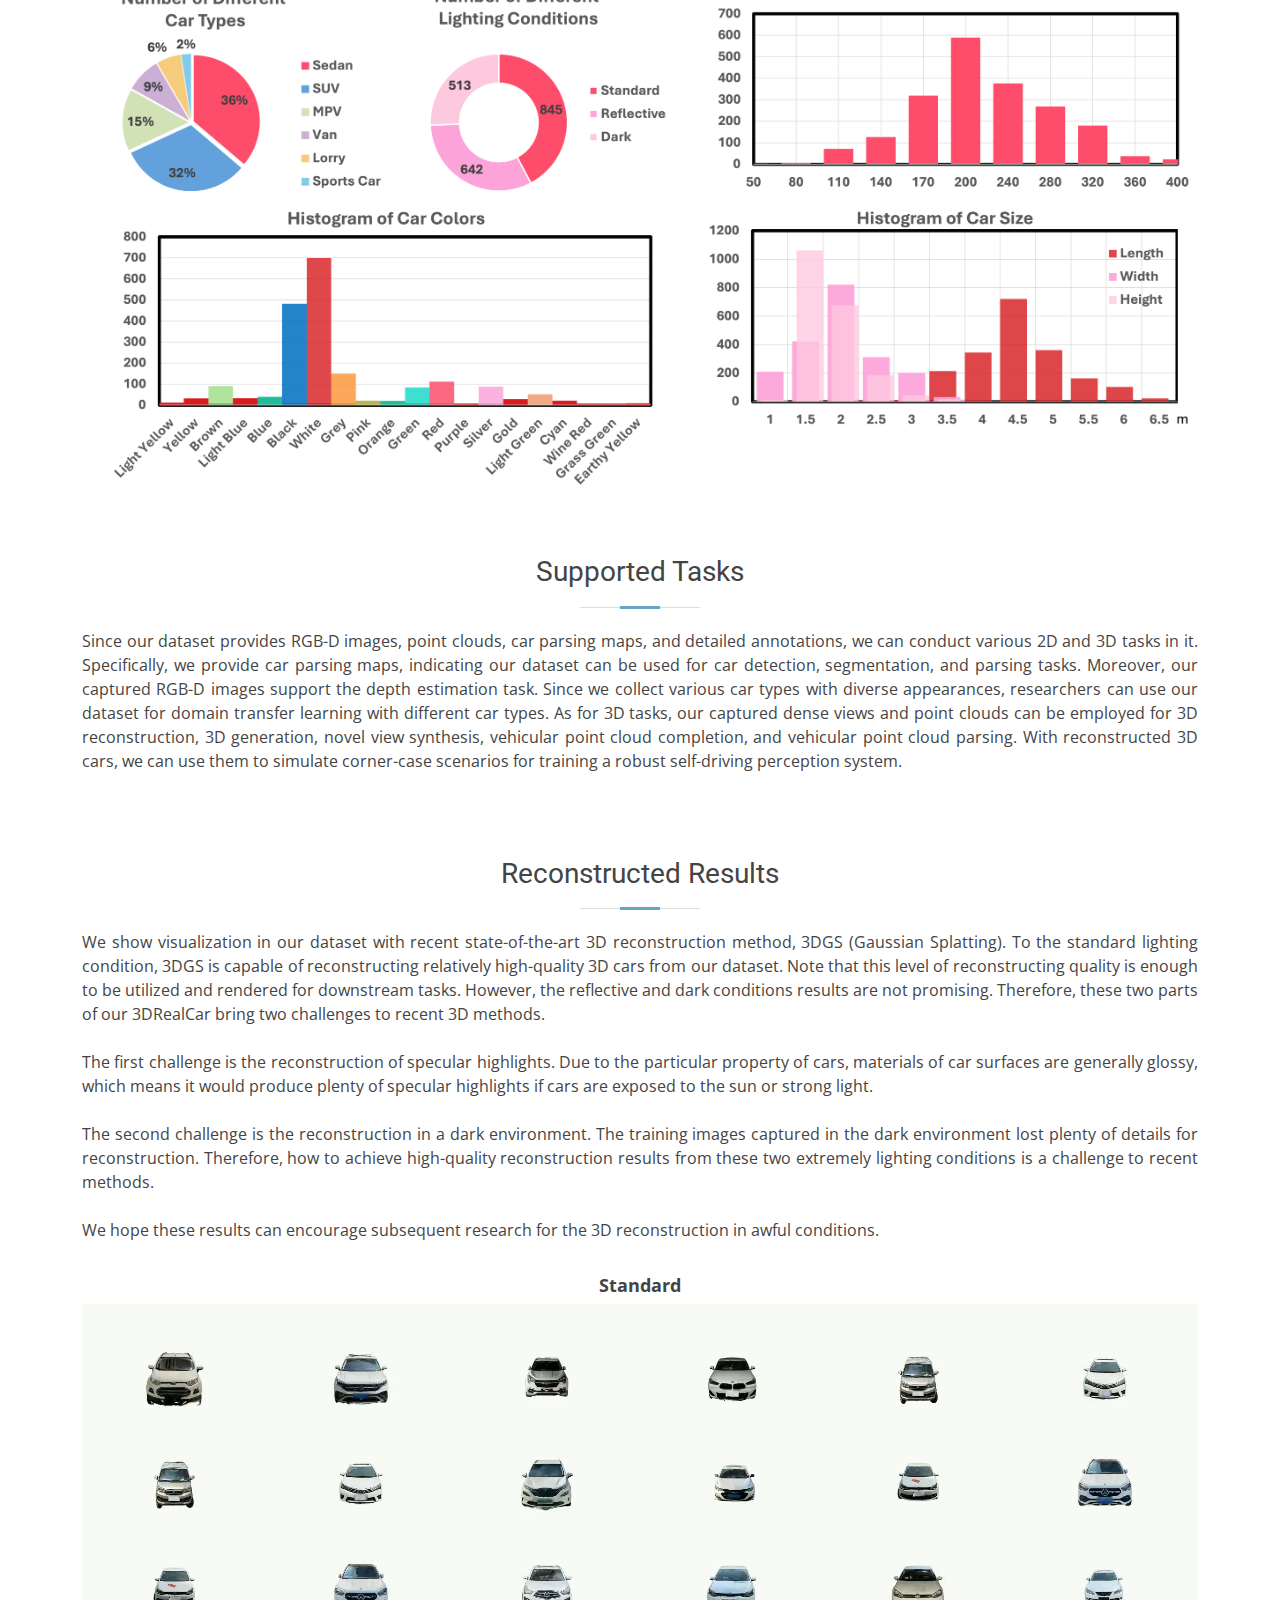
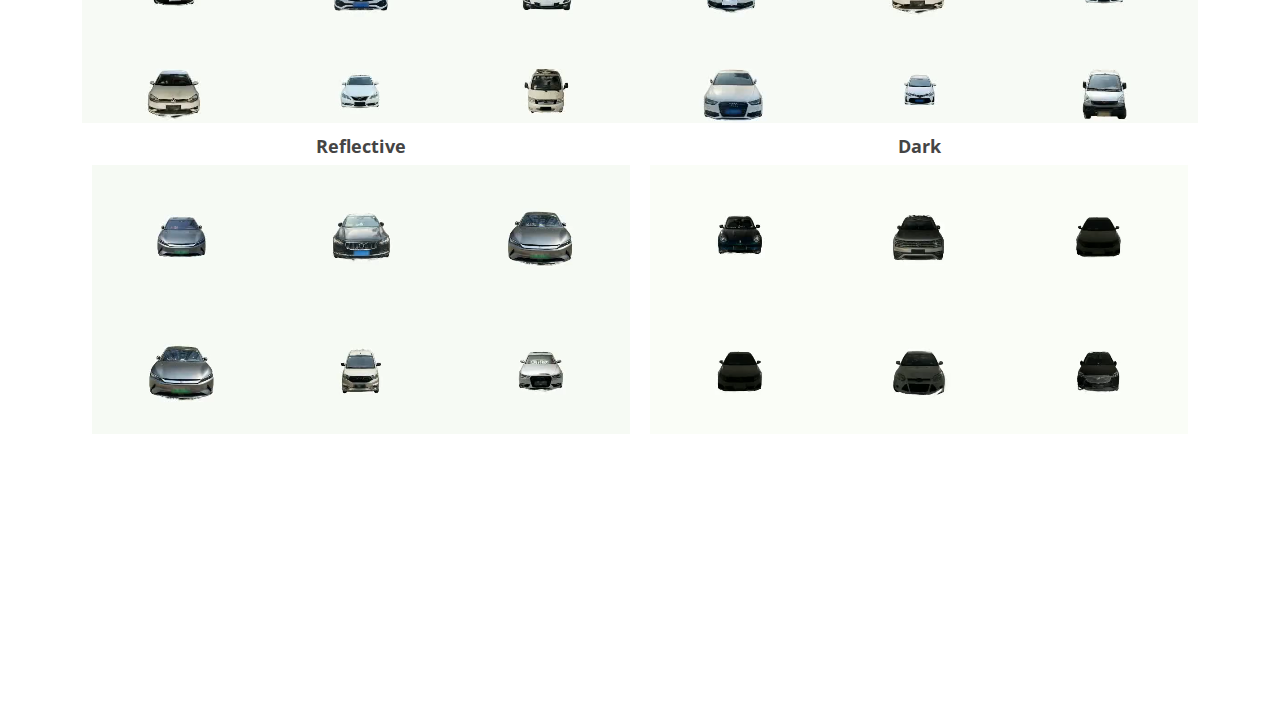
==== commit 0fc44a3a: "adding link" ====
--- a/index.html
+++ b/index.html
@@ -53,6 +53,7 @@
         <ul>
           <li><a class="active " href="index.html">Home</a></li>
           <li><a href="download.html">Download</a></li>
+          <li><a href="https://github.com/xiaobiaodu/3DRealCar_Dataset">Code</a></li>
         </ul>
       </nav>
 
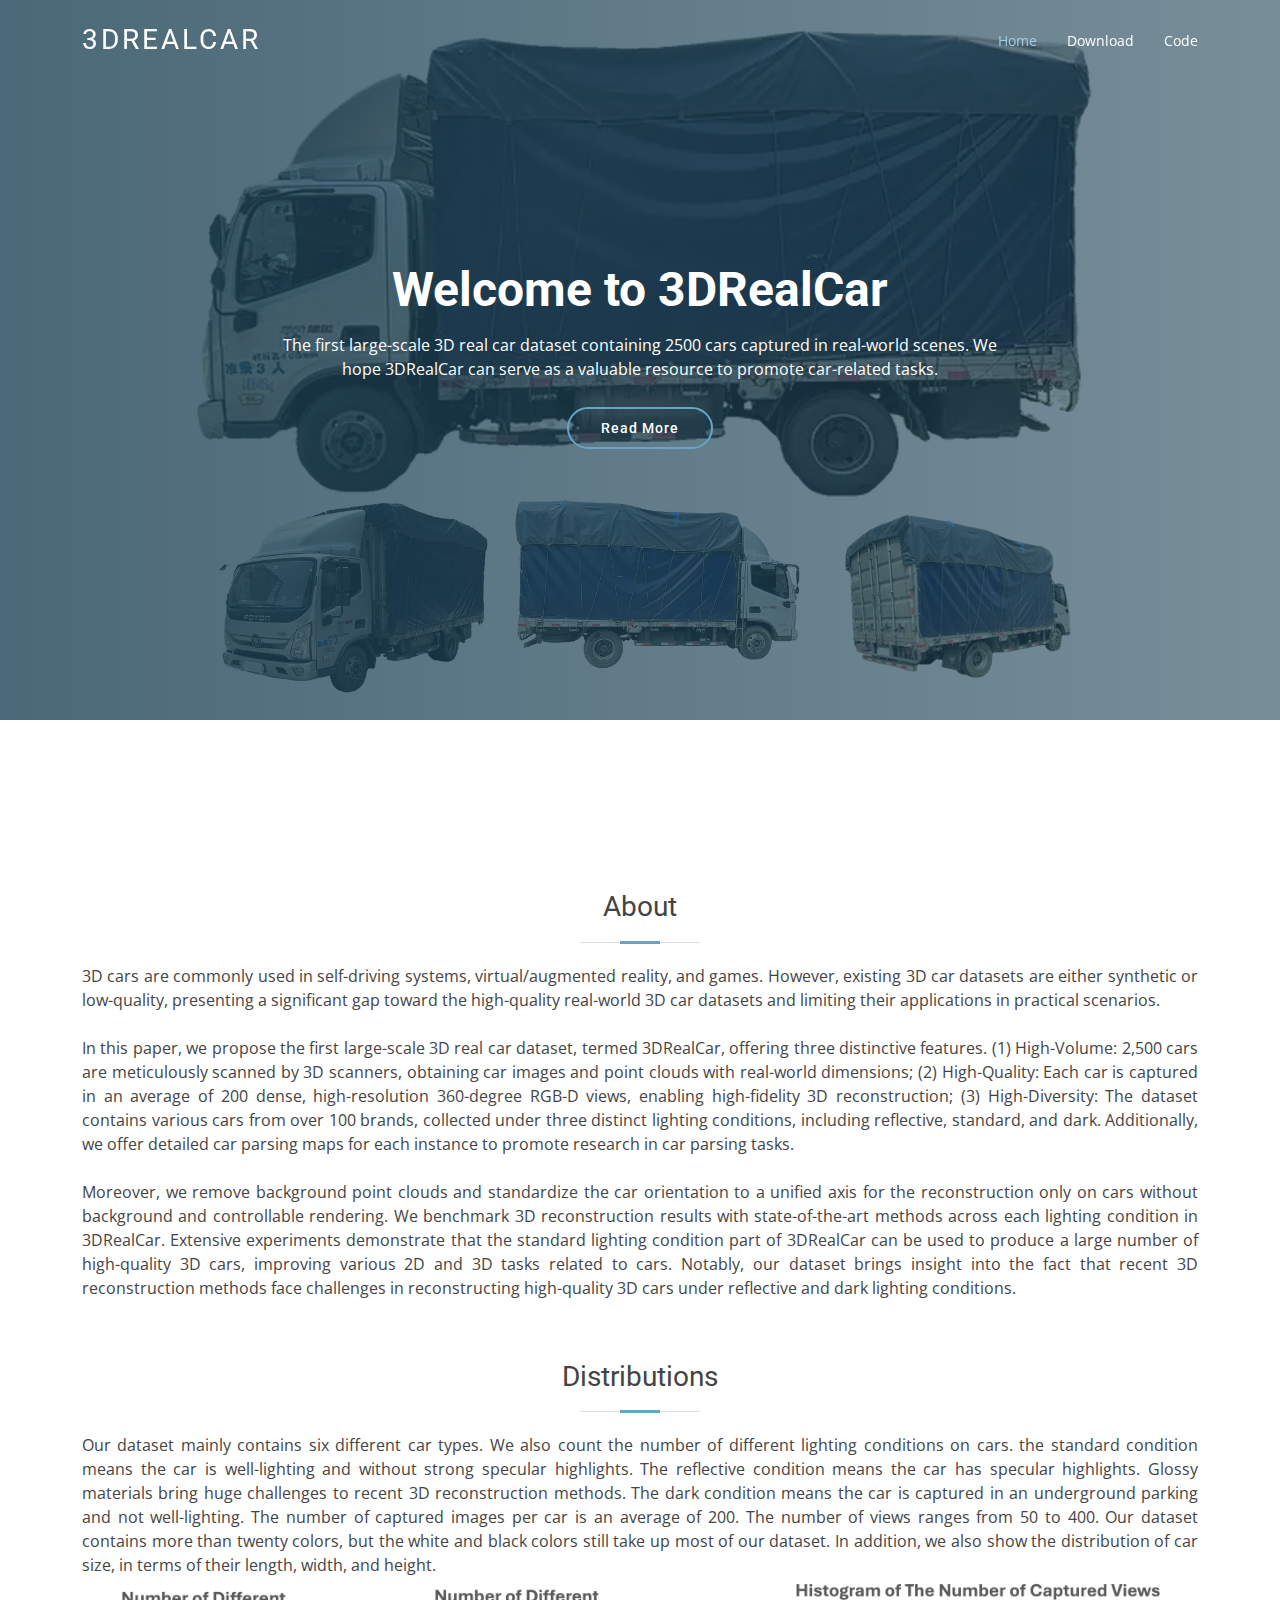
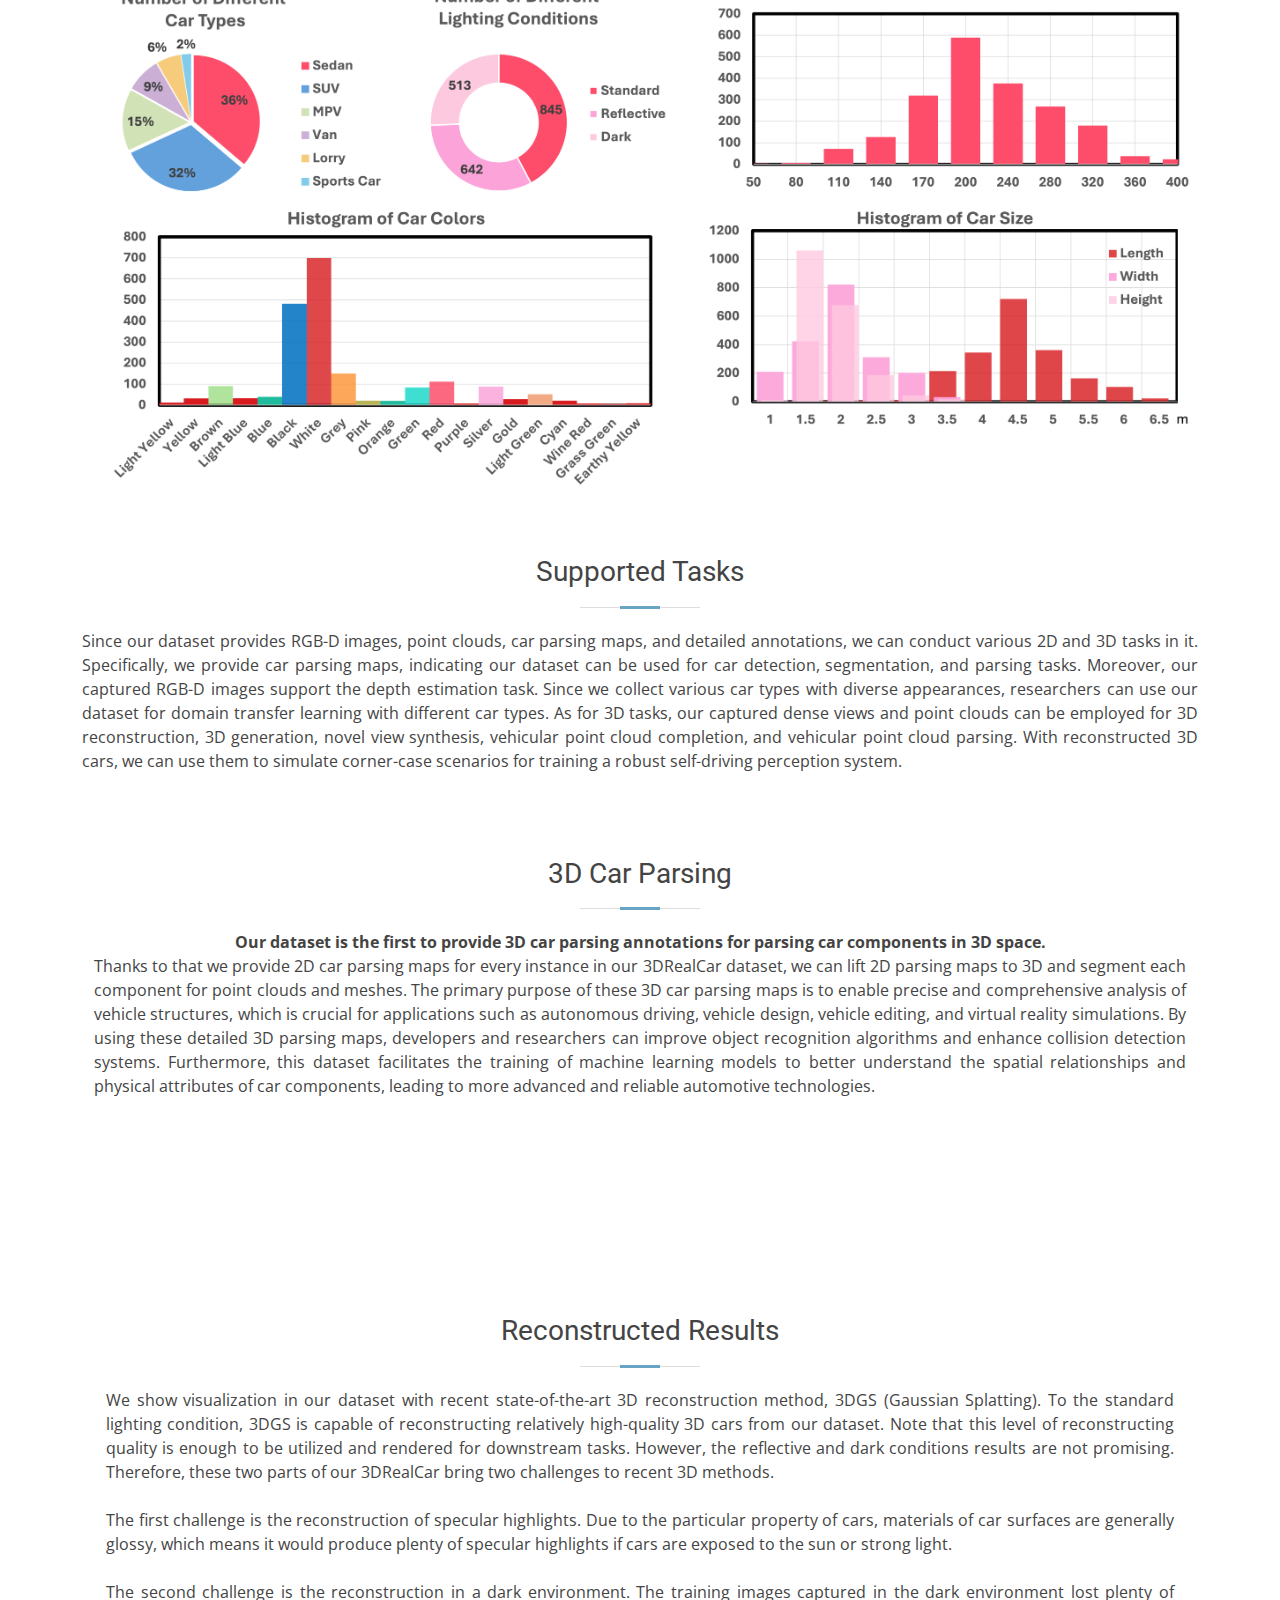
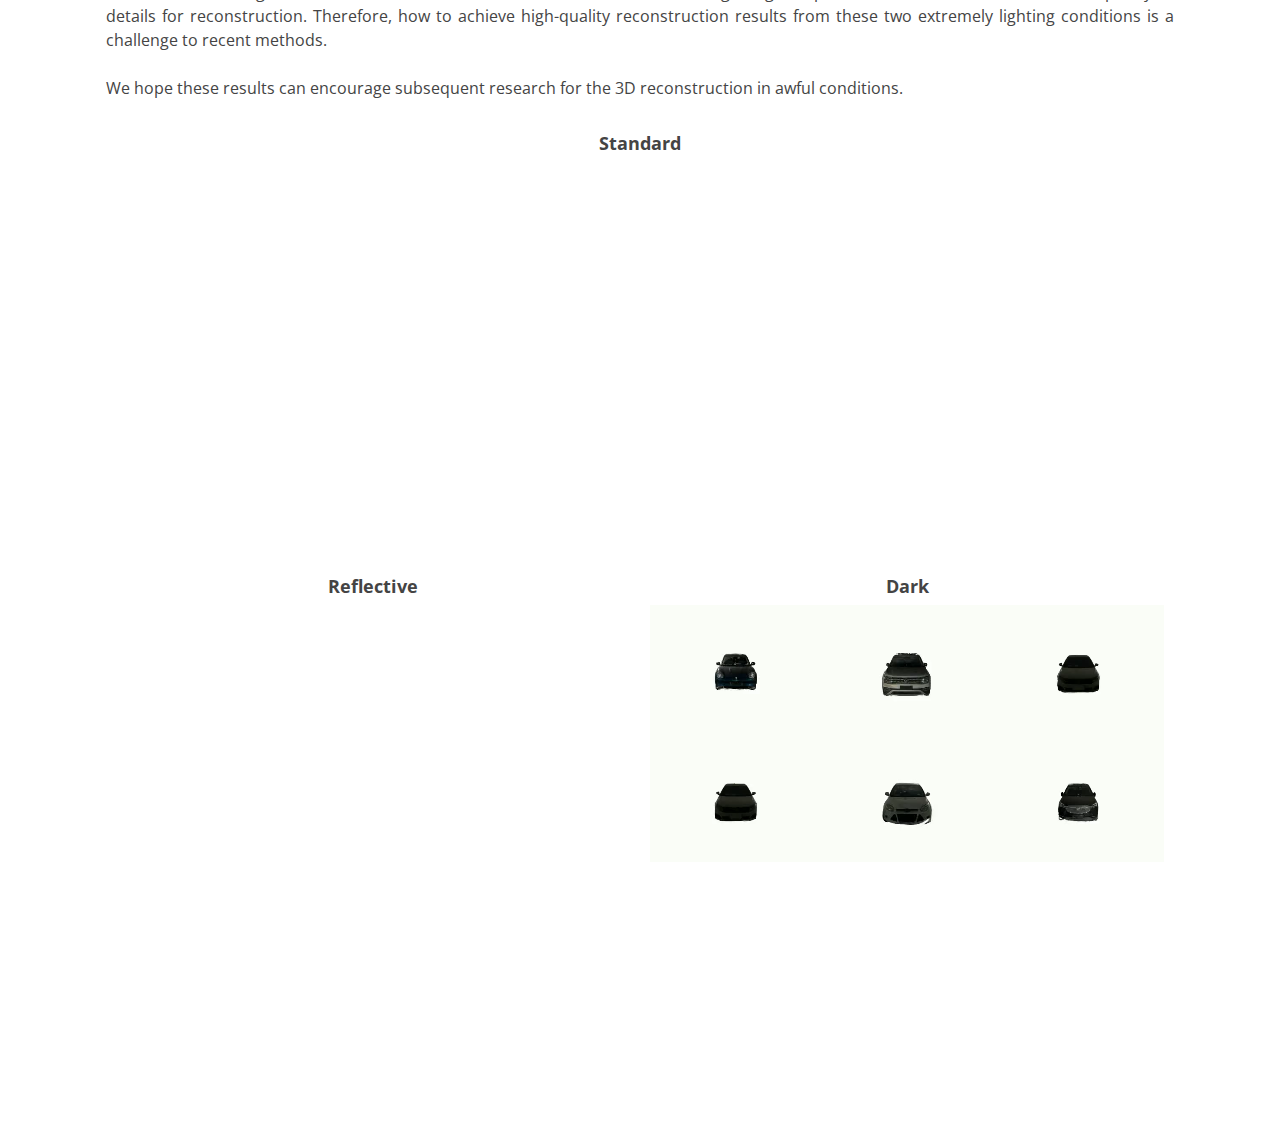
==== commit 9ec2fa63: "adding car parsing" ====
--- a/index.html
+++ b/index.html
@@ -152,6 +152,27 @@
       </div>
       <div class="container">
 
+
+   <div class="container">
+
+        <div class="section-title">
+          <h2>3D Car Parsing</h2>
+            <b>Our dataset is the first to provide 3D car parsing annotations for parsing car components in 3D space.</b>  <p>  Thanks to that we provide 2D car parsing maps for every instance in our 3DRealCar dataset, we can lift 2D parsing maps to 3D and segment each component for point clouds and meshes.
+                The primary purpose of these 3D car parsing maps is to enable precise and comprehensive analysis of vehicle structures, which is crucial for applications such as autonomous driving, vehicle design, vehicle editing, and virtual reality simulations.
+                By using these detailed 3D parsing maps, developers and researchers can improve object recognition algorithms and enhance collision detection systems. Furthermore, this dataset facilitates the training of machine learning models to better understand the spatial relationships and physical attributes of car components, leading to more advanced and reliable automotive technologies.
+                </p>
+
+
+            <video autoplay muted loop playsinline>
+                <source src="assets/video/pointcloud_parsing.mp4" type="video/mp4">
+            </video>
+
+      </div>
+      <div class="container">
+
+
+
+
         <div class="section-title">
           <h2>Reconstructed Results</h2>
             <p>We show visualization in our dataset with recent state-of-the-art 3D reconstruction method, 3DGS (Gaussian Splatting).
@@ -223,8 +244,8 @@
   <footer id="footer" data-aos="fade-up" data-aos-easing="ease-in-out" data-aos-duration="500">
     <div class="container">
       <div class="copyright">
-<!--        &copy; Copyright <strong><span>Li Auto Inc</span></strong>. All Rights Reserved-->
-        &copy; Copyright <strong><span>XXX</span></strong>. All Rights Reserved
+        &copy; Copyright <strong><span>Li Auto Inc</span></strong>. All Rights Reserved
+<!--        &copy; Copyright <strong><span>XXX</span></strong>. All Rights Reserved-->
       </div>
       <div class="credits">
         <!-- All the links in the footer should remain intact. -->
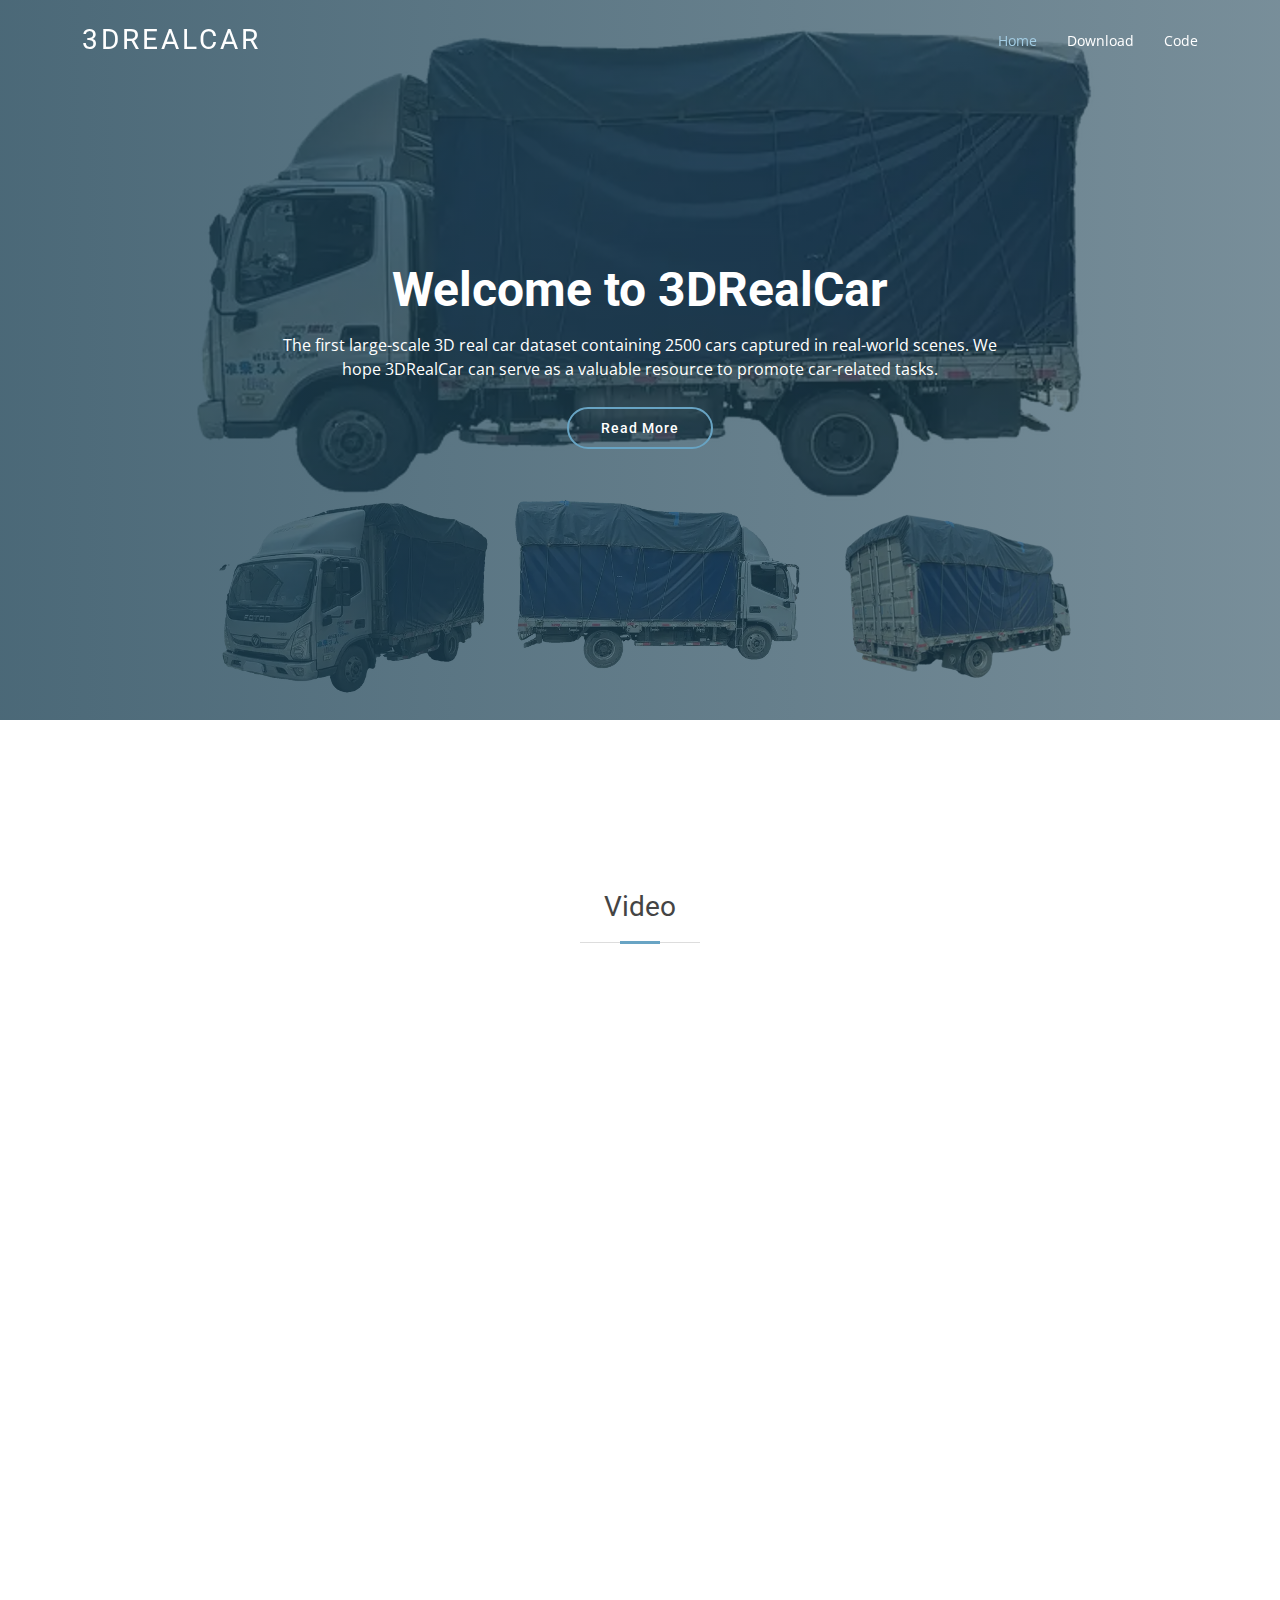
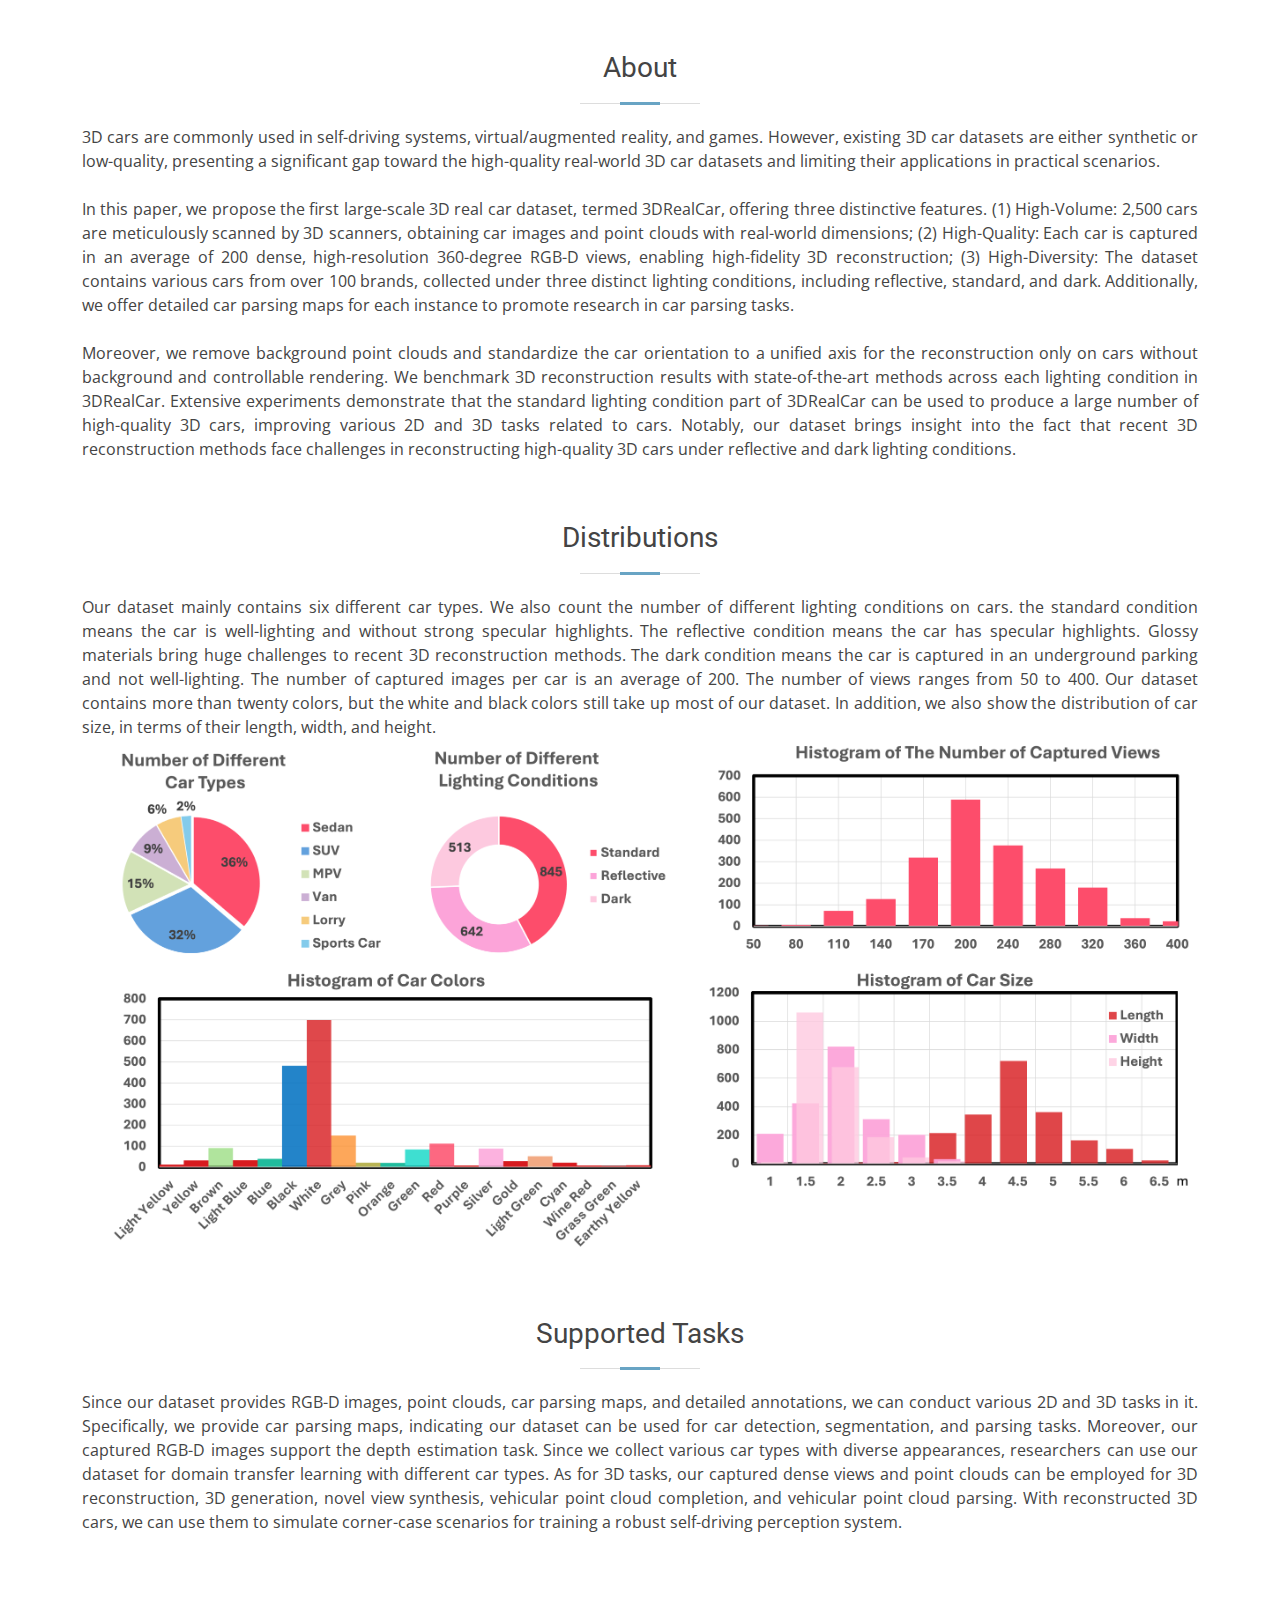
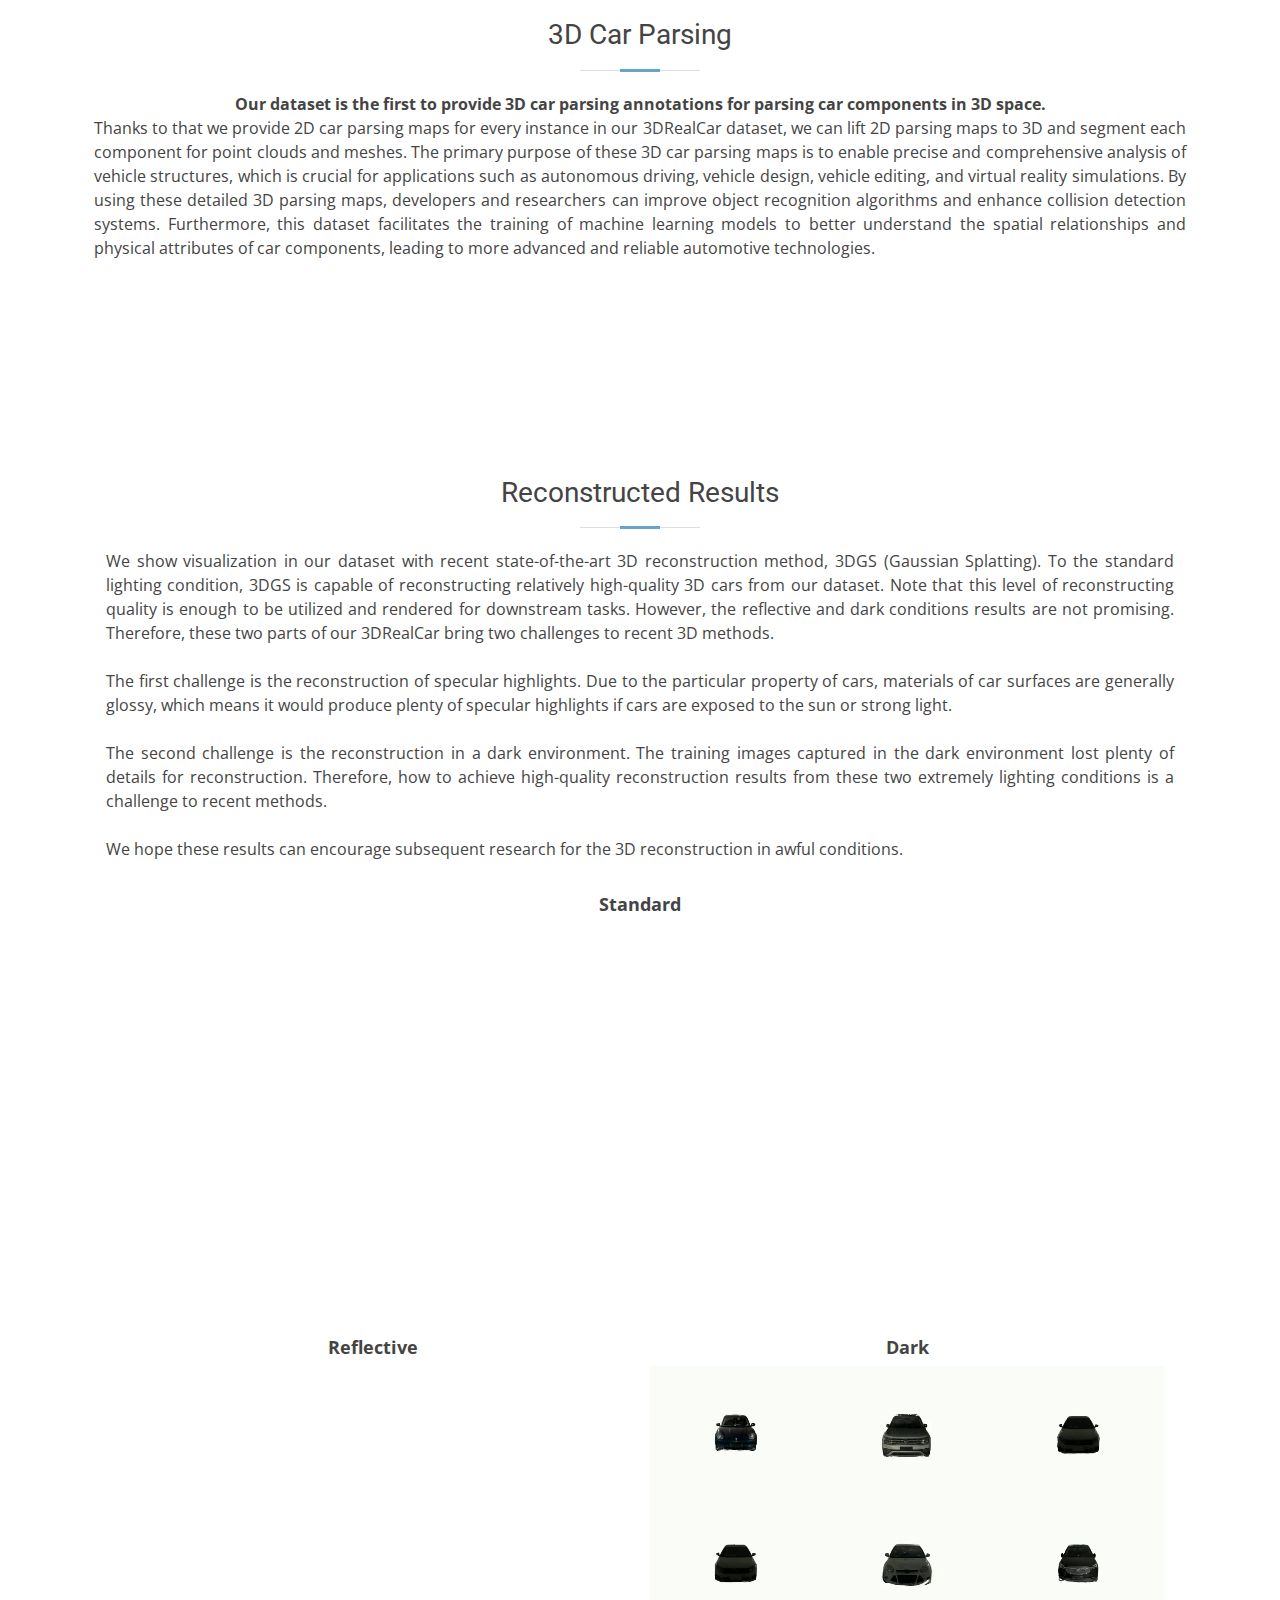
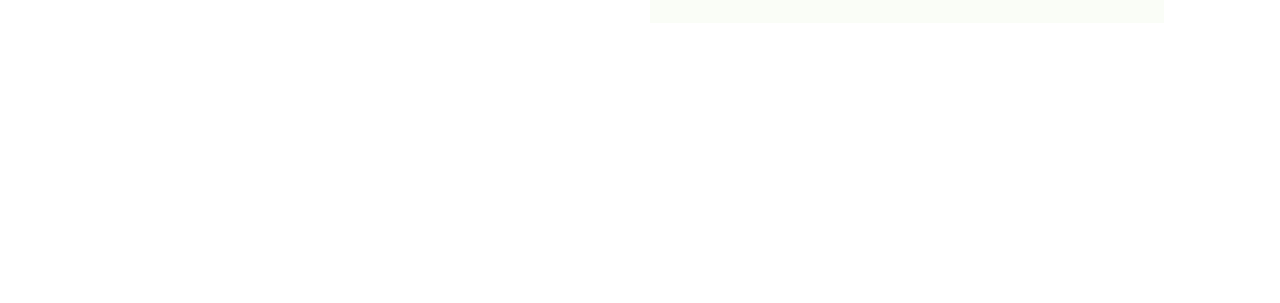
==== commit 825fd6f3: "update video" ====
--- a/index.html
+++ b/index.html
@@ -85,6 +85,25 @@
     <!-- ======= Features Section ======= -->
     <section class="features">
       <div class="container">
+
+        <div class="section-title">
+          <h2>Video</h2>
+             <!-- Paper video. -->
+
+            <div class="publication-video">
+              <iframe src="https://www.youtube.com/embed/mMm4tF3elkc?si=ulWEfzBRhoIykpzb"
+                      frameborder="0" allow="autoplay; encrypted-media" allowfullscreen></iframe>
+
+            </div>
+            <!--/ Paper video. -->
+
+      </div>
+
+
+
+
+
+
 
         <div class="section-title" id="about">
           <h2>About</h2>
--- a/assets/css/style.css
+++ b/assets/css/style.css
@@ -2378,4 +2378,23 @@
 
 #footer .credits a {
   color: #a2cce3;
+}
+
+
+.publication-video {
+    position: relative;
+    width: 100%;
+    height: 0;
+    padding-bottom: 56.25%;
+
+    overflow: hidden;
+    border-radius: 10px !important;
+}
+
+.publication-video iframe {
+    position: absolute;
+    top: 0;
+    left: 0;
+    width: 100%;
+    height: 100%;
 }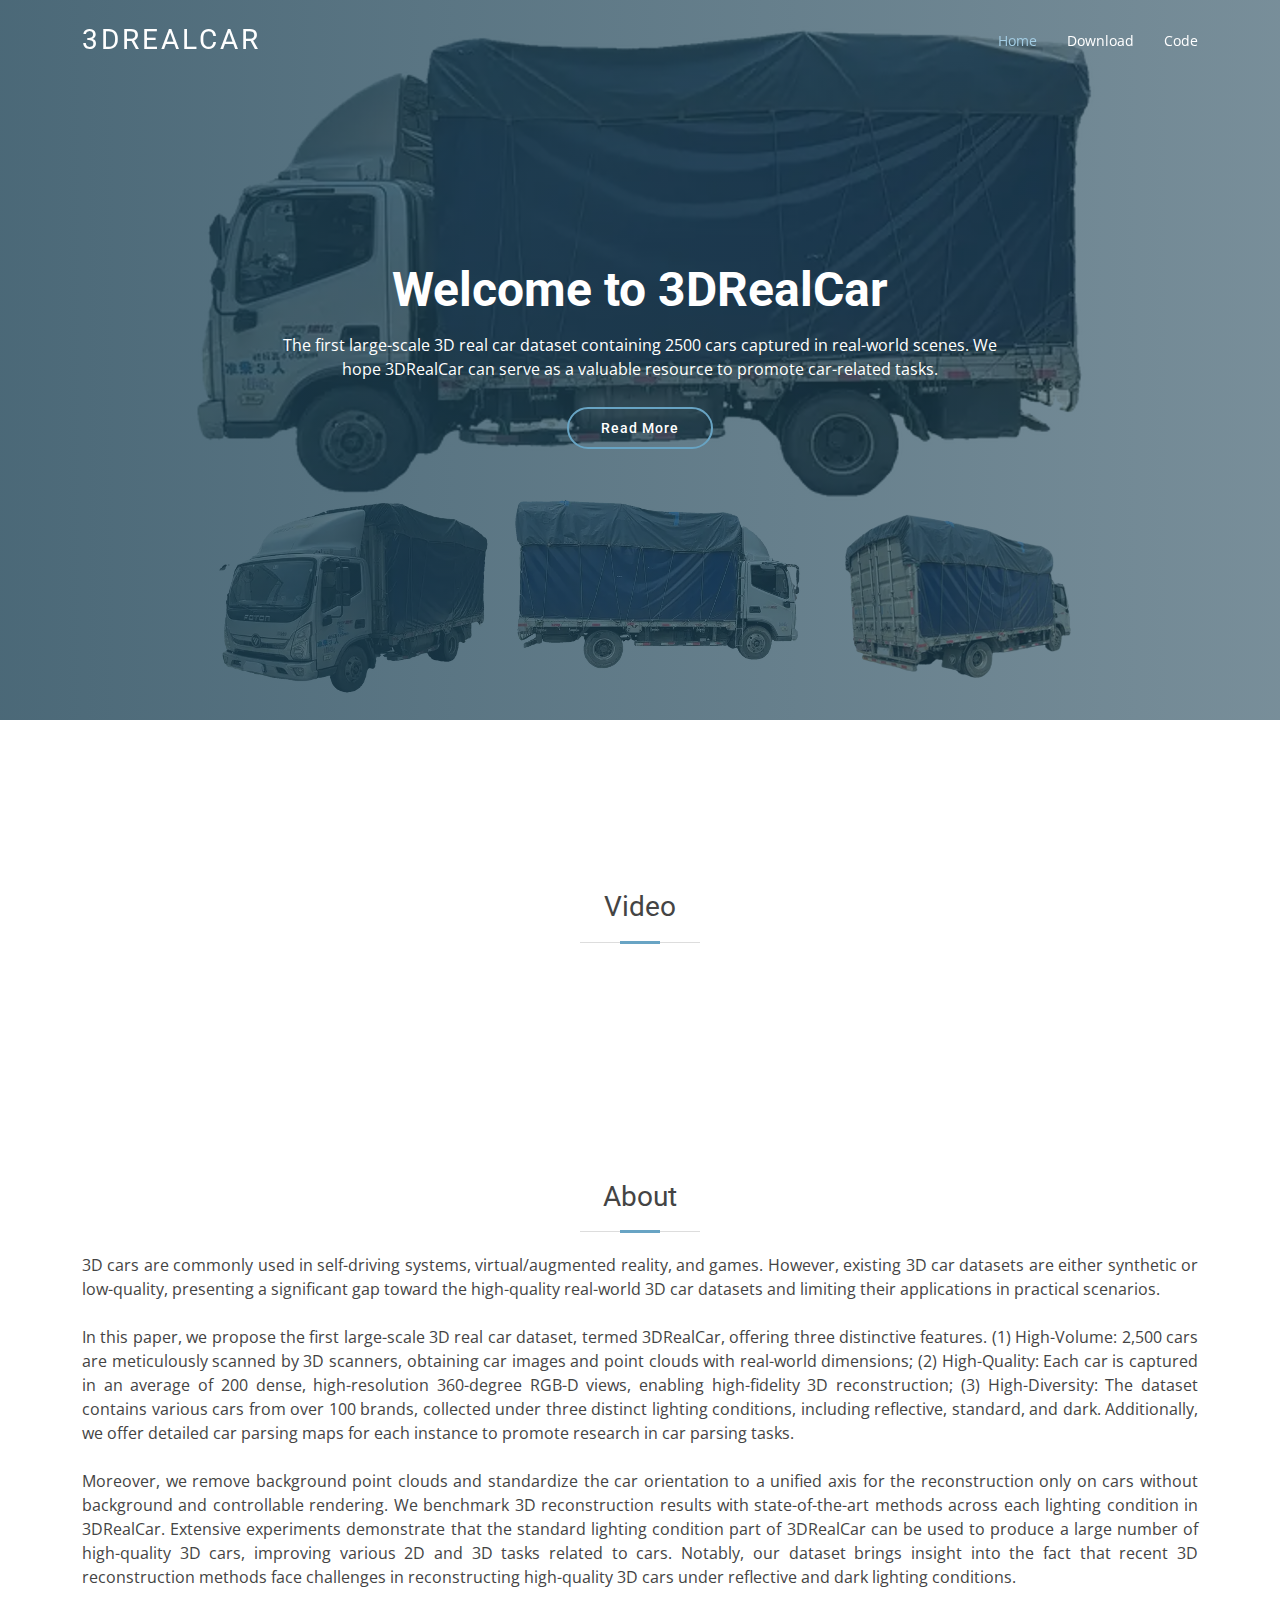
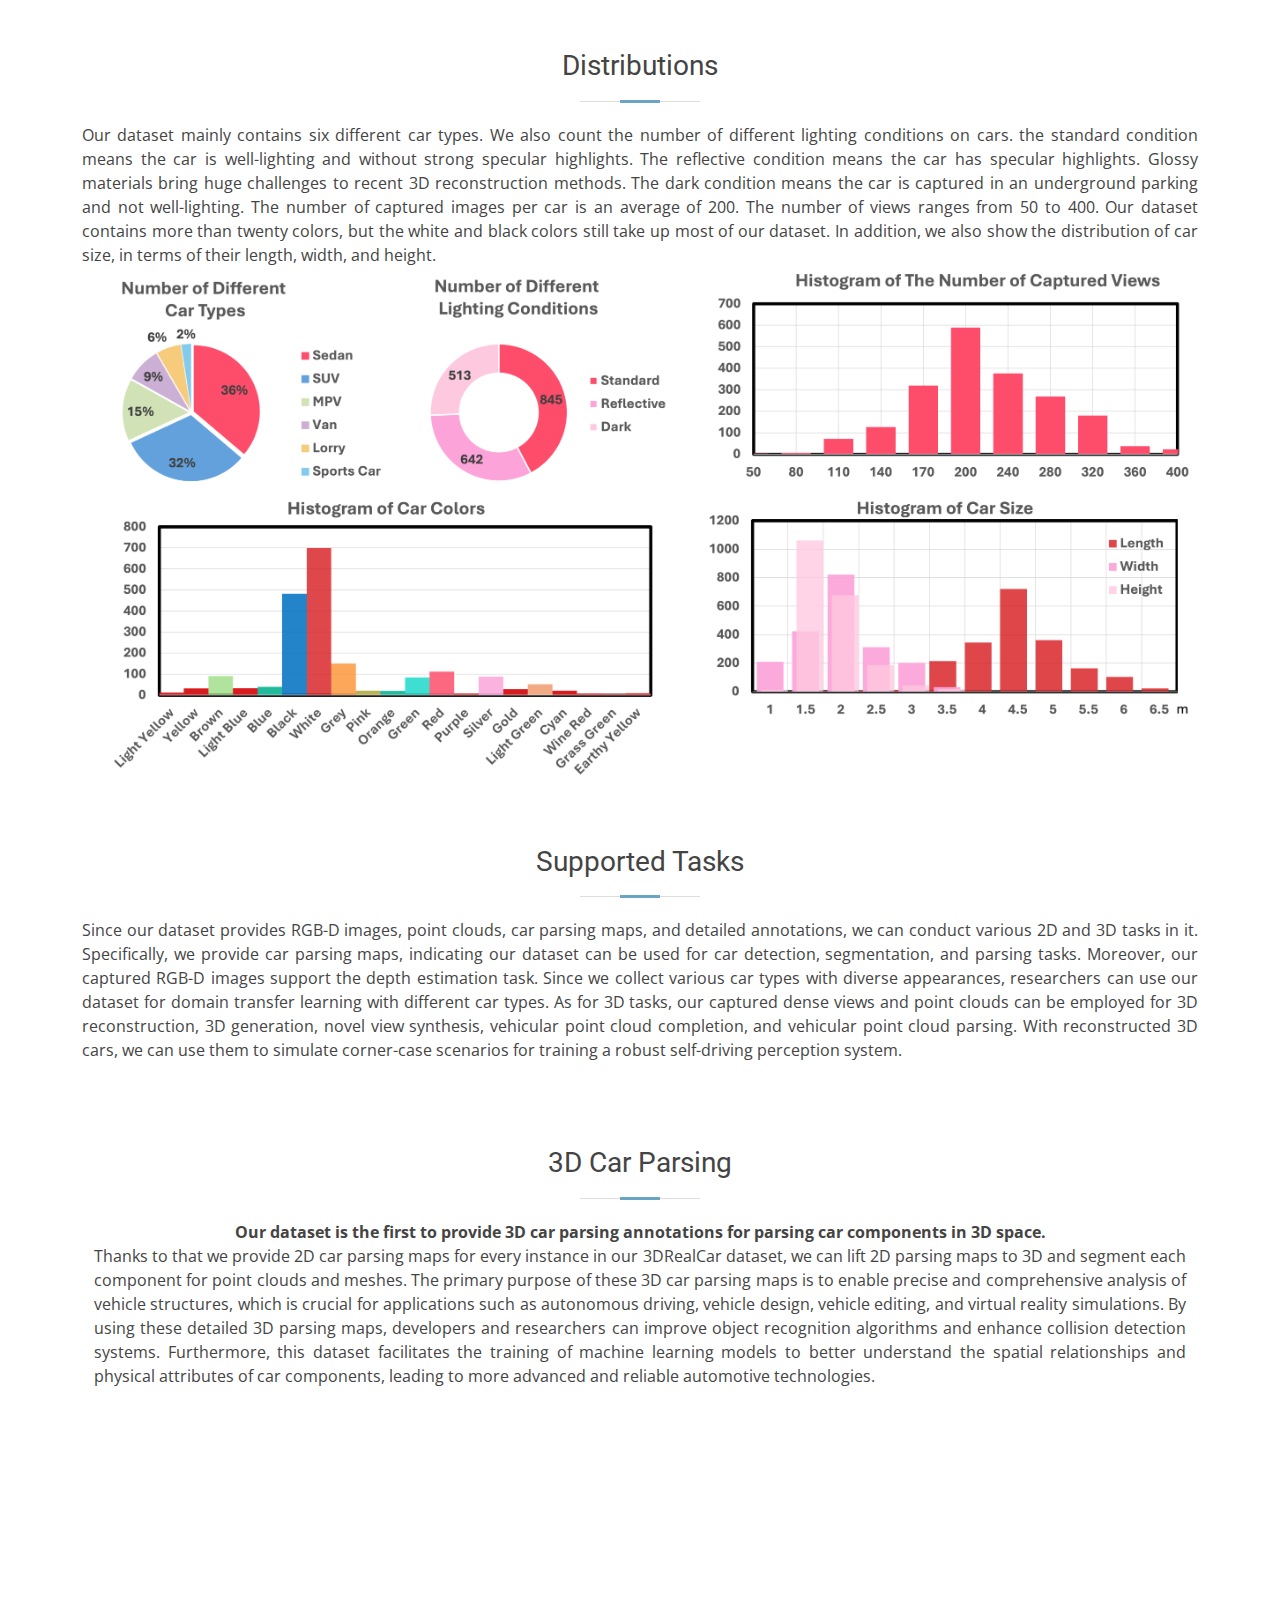
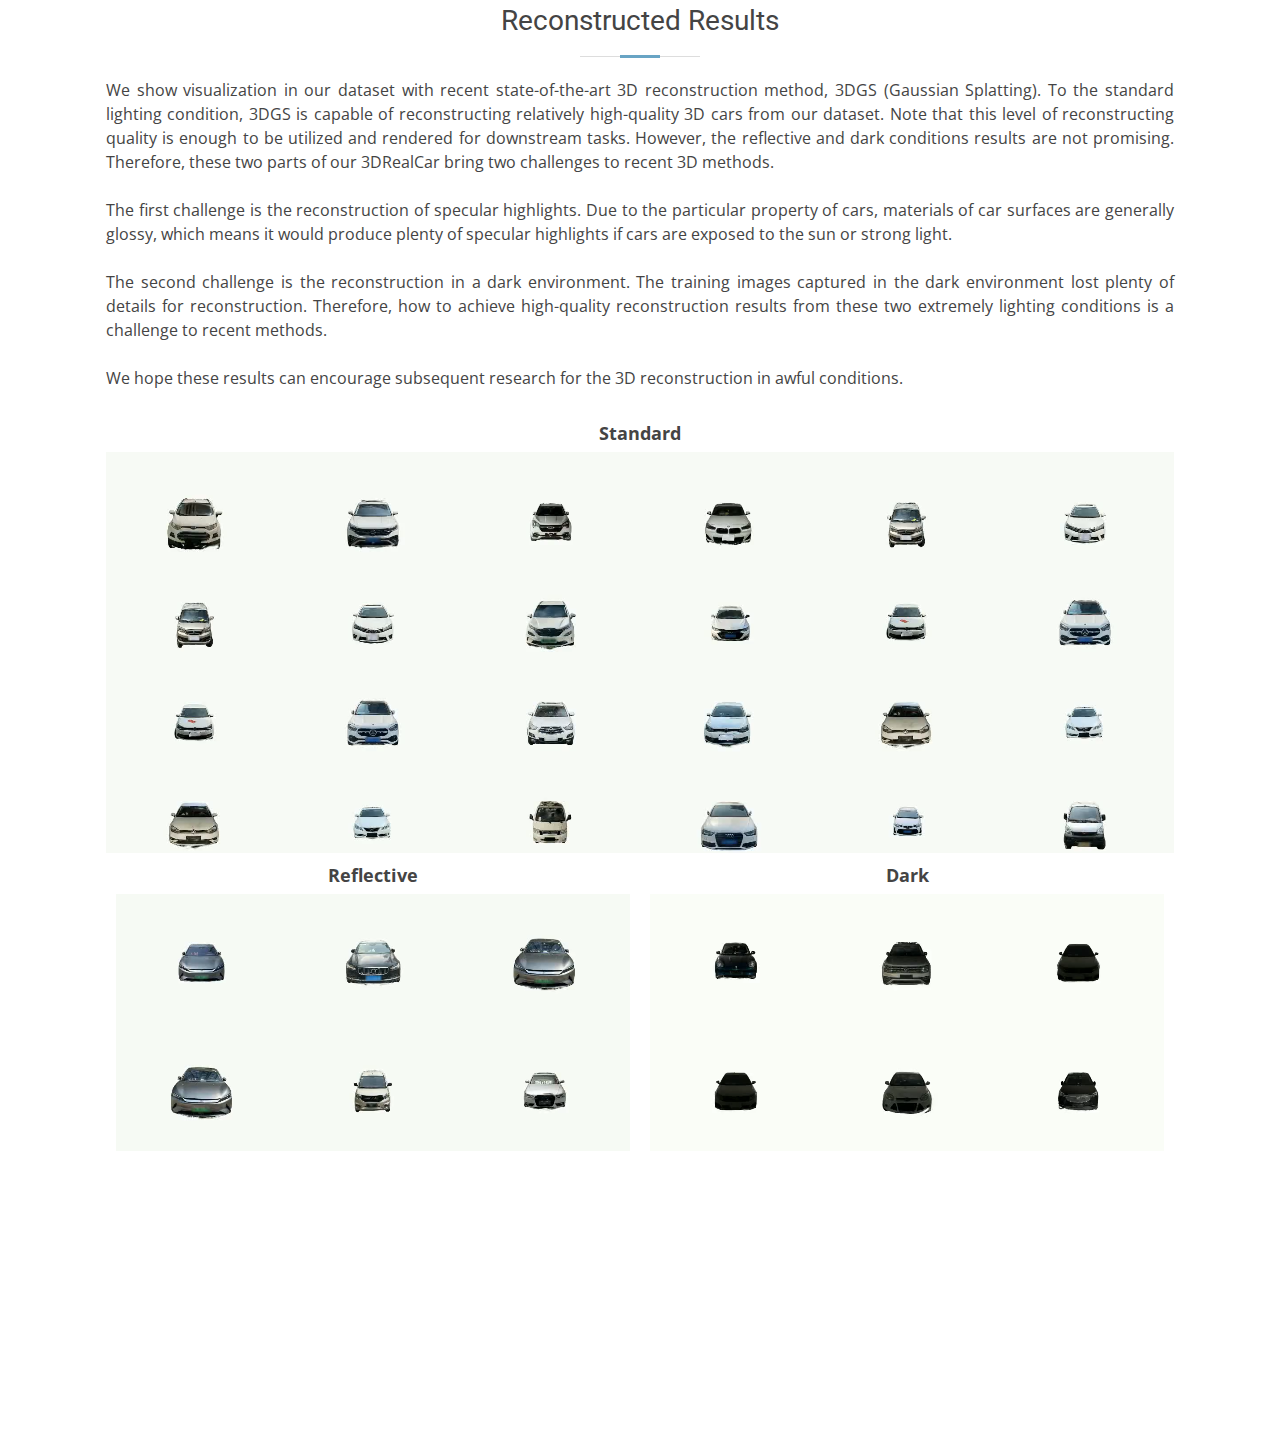
==== commit c982330c: "update video" ====
--- a/index.html
+++ b/index.html
@@ -90,13 +90,15 @@
           <h2>Video</h2>
              <!-- Paper video. -->
 
-            <div class="publication-video">
-              <iframe src="https://www.youtube.com/embed/mMm4tF3elkc?si=ulWEfzBRhoIykpzb"
-                      frameborder="0" allow="autoplay; encrypted-media" allowfullscreen></iframe>
-
-            </div>
+<!--            <div class="publication-video">-->
+<!--              <iframe src="https://www.youtube.com/embed/mMm4tF3elkc?si=ulWEfzBRhoIykpzb"-->
+<!--                      frameborder="0" allow="autoplay; encrypted-media" allowfullscreen></iframe>-->
+
+<!--            </div>-->
             <!--/ Paper video. -->
-
+            <video autoplay muted loop playsinline>
+                <source src="assets/video/presentation.mp4" type="video/mp4">
+            </video>
       </div>
 
 
